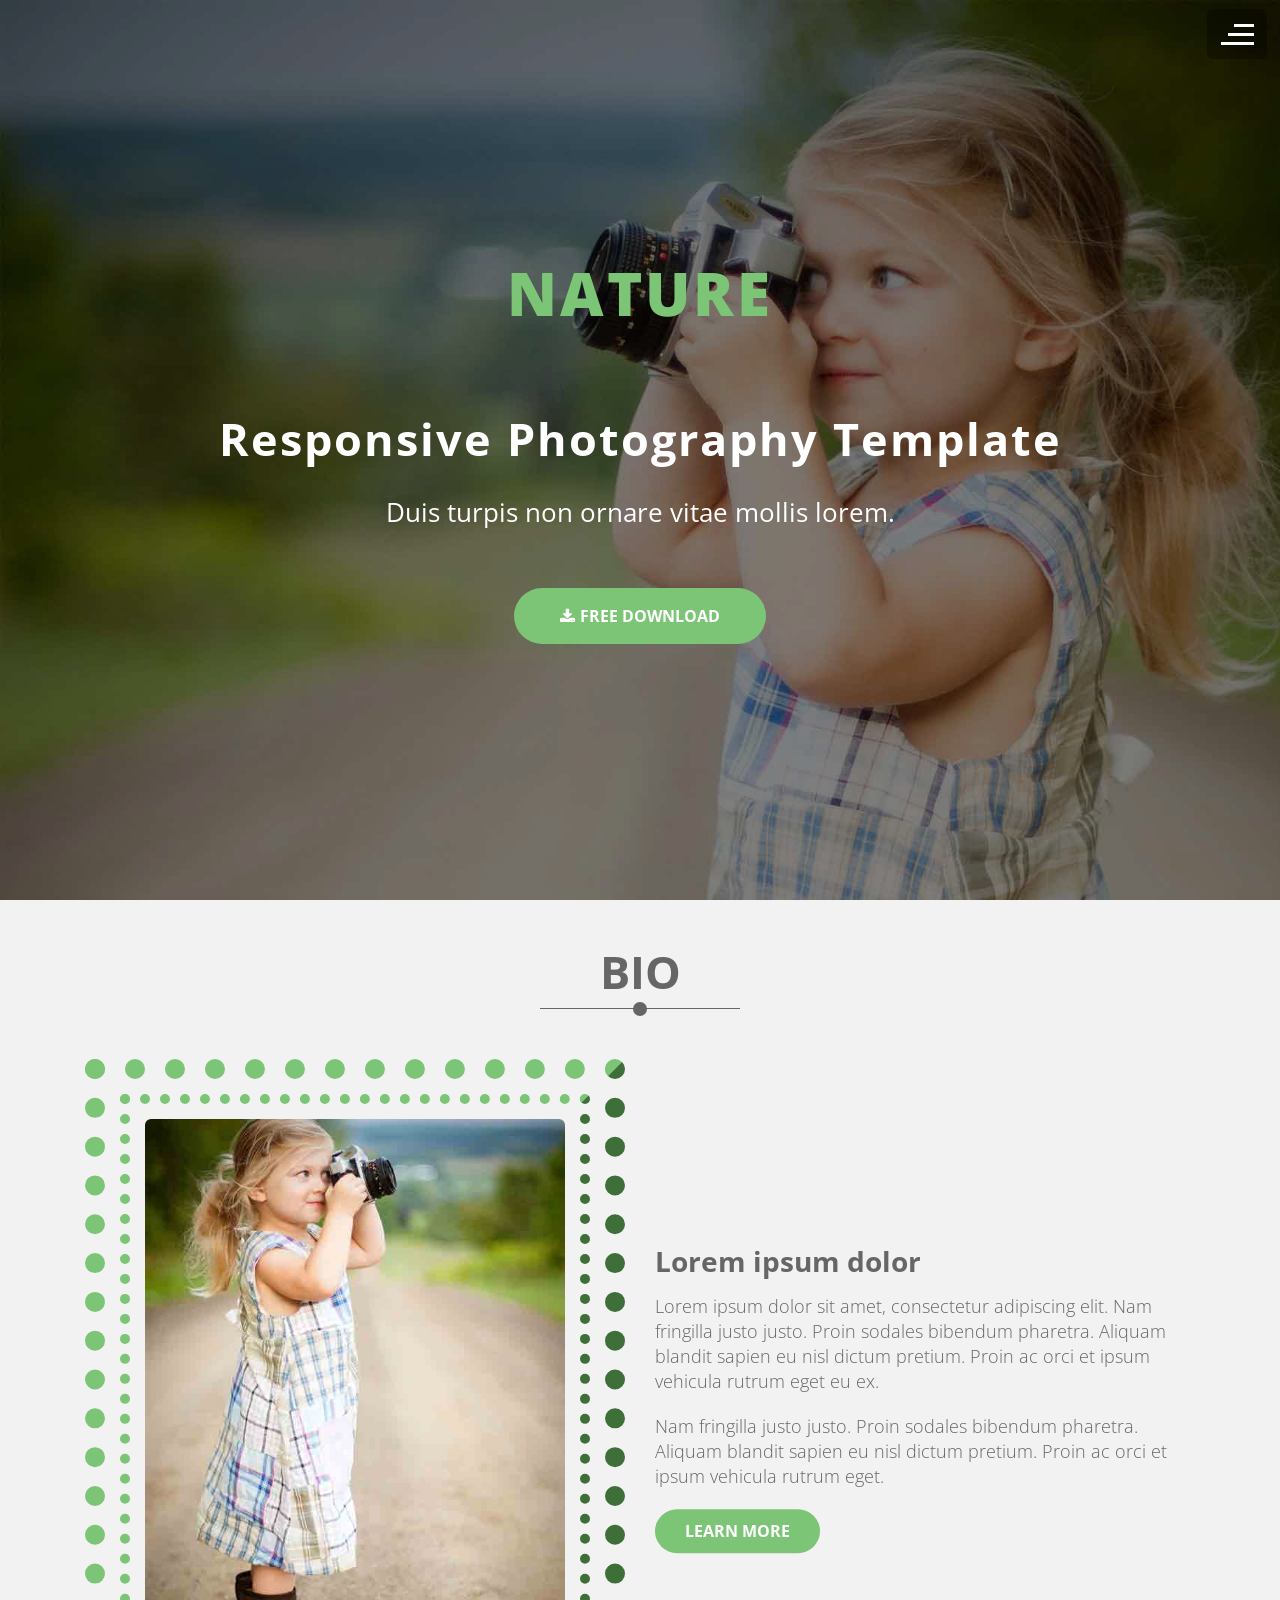
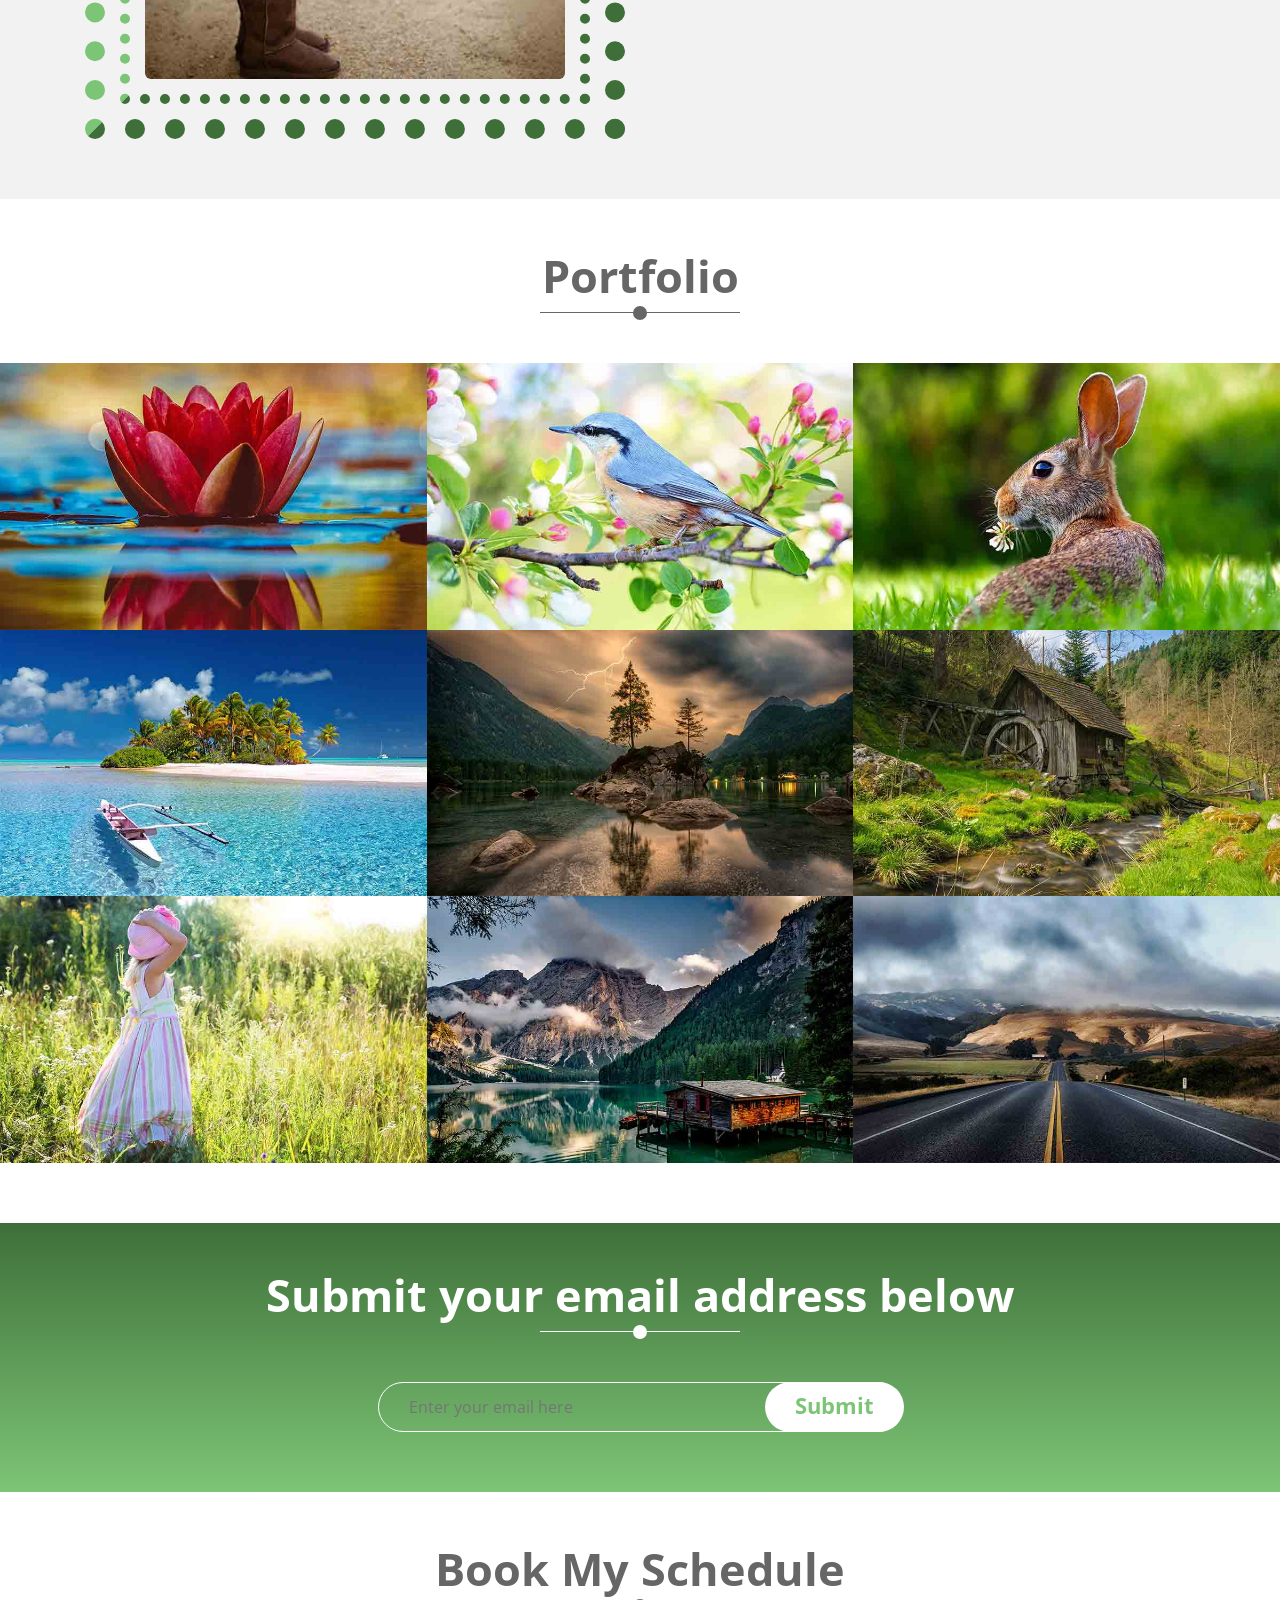
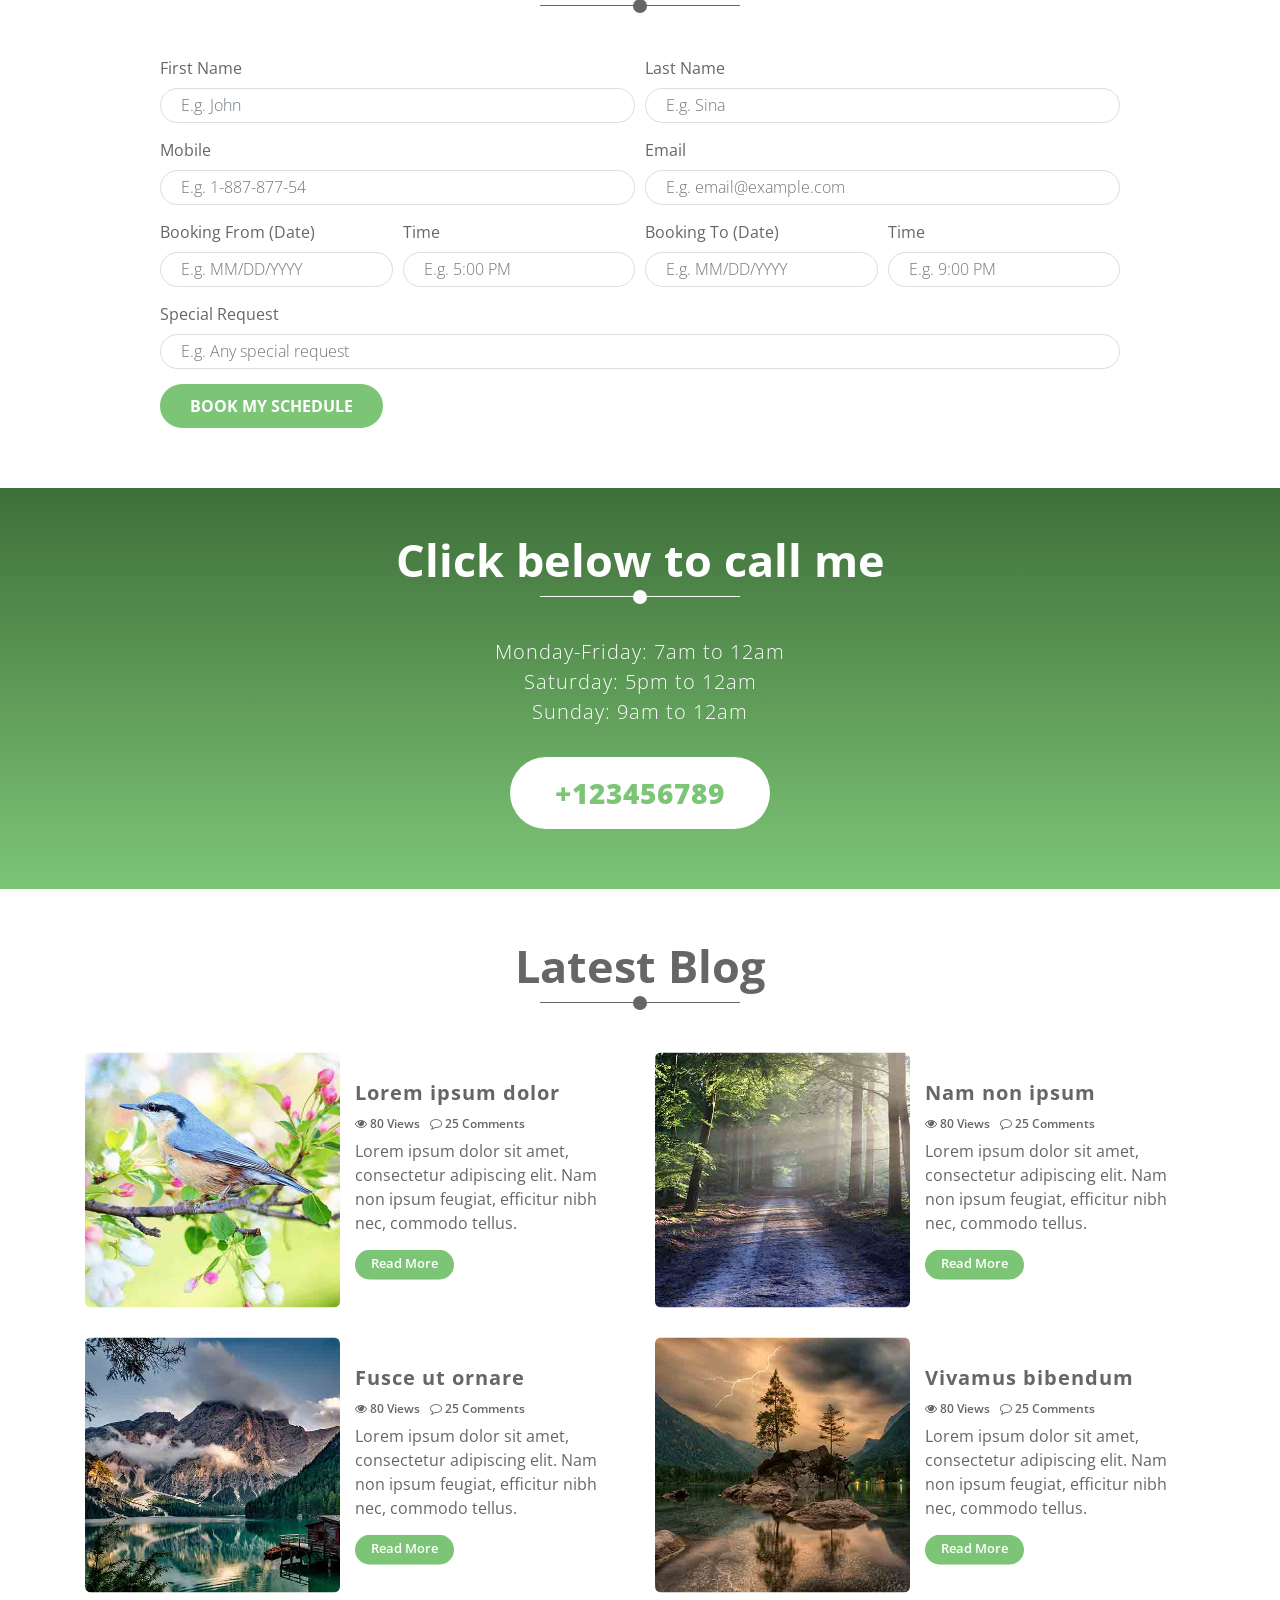
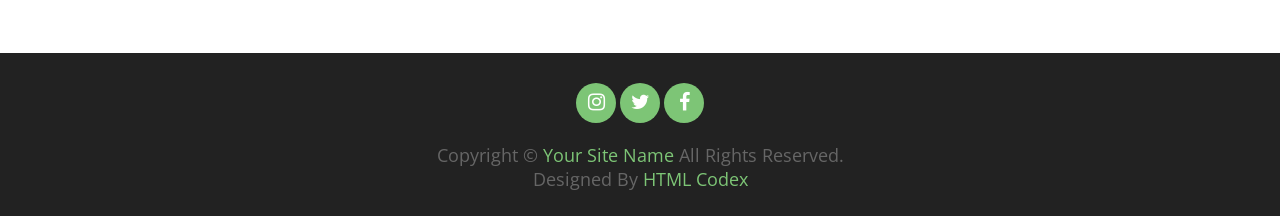
==== index.html @ bb821f49 "commit1" ====
<!DOCTYPE html>
<html lang="en">
    <head>
        <meta charset="utf-8">
        <title>NATURE | Responsive Photography Template</title>
        <meta content="width=device-width, initial-scale=1.0" name="viewport">
        <meta content="" name="keywords">
        <meta content="" name="description">

        <!-- Favicons -->
        <link href="img/favicon.png" rel="icon">
        <link href="img/favicon.png" rel="apple-touch-icon">

        <!-- Google Fonts -->
        <link href="https://fonts.googleapis.com/css?family=Open+Sans:300,400,600,700,800" rel="stylesheet">

        <!-- Vendor CSS File -->
        <link href="vendor/bootstrap/css/bootstrap.min.css" rel="stylesheet">
        <link href="vendor/font-awesome/css/font-awesome.min.css" rel="stylesheet">
        <link href="vendor/slick/slick.css" rel="stylesheet">
        <link href="vendor/slick/slick-theme.css" rel="stylesheet">
		<link href="vendor/tempusdominus/css/tempusdominus-bootstrap-4.min.css" rel="stylesheet" />

        <!-- Main Stylesheet File -->
        <link href="css/hover-style.css" rel="stylesheet">
        <link href="css/style.css" rel="stylesheet">
    </head>

    <body>
        <!-- Header Section Start -->
        <div class="menu"> <span></span> </div>
        <nav id="nav">
            <ul class="main">
                <li><a href="index.html">Home</a></li>
                <li><a href="about.html">About</a></li>
                <li><a href="portfolio.html">Portfolio</a></li>
                <li><a href="booking.html">Booking</a></li>
                <li><a href="blog.html">Blog</a></li>
                <li><a href="login.html">Login</a></li>
                <li><a href="contact.html">Contact</a></li>
            </ul>
        </nav>
        <div class="overlay"></div>
        
        <div class="header">
            <div class="container text-center">
                <div class="row">
                    <div class="col-md-12">
                        <h1><a class="brand" href="index.html">Nature</a></h1>
                        <!-- <a class="brand" href="index.html"><img alt="Logo" src="img/logo.jpg"></a> -->
                    </div>
                </div>

                <div class="col-md-12">
                    <h1>Responsive Photography Template</h1>

                    <p class="tagline">
                        Duis turpis non ornare vitae mollis lorem.
                    </p>
                    <a class="btn" data-toggle="popover" data-container="body" data-placement="top" data-html="true" id="download"><i class="fa fa-download"></i>Free Download</a>
                    <div id="popover-content-download">
                        <form>
                            <ul class="list-group">
                                <li class="list-group-item">
                                    <div class="radio">
                                        <label><input type="radio" name="reg"> 640×426 | JPG | 40KB</label>
                                    </div>
                                </li>
                                <li class="list-group-item">
                                    <div class="radio">
                                        <label><input type="radio" name="reg"> 1280×853 | JPG | 132KB</label>
                                    </div>
                                </li>
                                <li class="list-group-item">
                                    <div class="radio">
                                        <label><input type="radio" name="reg"> 1920×1280 | JPG | 279KB</label>
                                    </div>
                                </li>
                                <li class="list-group-item">
                                    <div class="radio">
                                        <label><input type="radio" name="reg"> 5184×3456 | JPG | 1.4MB</label>
                                    </div>
                                </li>
                                <li class="list-group-item">
                                    <button type="submit"><i class="fa fa-download"></i>Download</button>
                                    <button type="submit"><i class="fa fa-eye"></i>Preview</button>
                                </li>
                            </ul>
                        </form>
                    </div>
                </div>
            </div>
        </div>
        <!-- Header Section End -->
        
        <!-- About Section Start -->
        <div id="about">
            <div class="container">
                <div class="section-header">
                    <h2>BIO</h2>
                </div>
                <div class="row">
                    <div class="col-md-6 img-cols">
                        <div class="img-col">
                            <div class="img">
                                <div class="box7">
                                    <img src="img/about.jpg">
                                </div>
                            </div>
                        </div>
                    </div>
                    <div class="col-md-6 content-cols">
                        <div class="content-col content-col-1">
                            <h3>Lorem ipsum dolor</h3>
                            <p>
                                Lorem ipsum dolor sit amet, consectetur adipiscing elit. Nam fringilla justo justo. Proin sodales bibendum pharetra. Aliquam blandit sapien eu nisl dictum pretium. Proin ac orci et ipsum vehicula rutrum eget eu ex.
                            </p>
                            <p>
                                Nam fringilla justo justo. Proin sodales bibendum pharetra. Aliquam blandit sapien eu nisl dictum pretium. Proin ac orci et ipsum vehicula rutrum eget.
                            </p>
                            <a href="">Learn More</a>
                        </div>
                    </div>
                </div>
            </div>
        </div>
        <!-- About Section End -->
        
        <!-- Portfolio Section Start -->
        <div id="portfolio">
            <div class="container-fluid gal-container">
                <div class="section-header">
                    <h2>Portfolio</h2>
                </div>
                <div class="row">
                    <div class="col-md-4 col-sm-6 co-xs-12 port-item">
                        <div class="box7">
                            <img src="img/portfolio/portfolio-1.jpg">
                            <div class="box-content">
                                <h3 class="title">Lorem ipsum</h3>
                                <span class="post">Lorem ipsum dolor sit amet consectetur adipiscing elit.</span>
                                <ul class="icon">
                                    <li><a href="#" class="fa fa-search" data-toggle="modal" data-target="#modal-id"></a></li>
                                    <li><a href="#" class="fa fa-link" data-toggle="modal" data-target="#modal-id"></a></li>
                                </ul>
                            </div>
                        </div>
                    </div>
                    <div class="col-md-4 col-sm-6 co-xs-12 port-item">
                        <div class="box7">
                            <img src="img/portfolio/portfolio-2.jpg">
                            <div class="box-content">
                                <h3 class="title">Phasellus luctus</h3>
                                <span class="post">Phasellus luctus ultrices pellentesque massa eu turpis.</span>
                                <ul class="icon">
                                    <li><a href="#" class="fa fa-search" data-toggle="modal" data-target="#modal-id"></a></li>
                                    <li><a href="#" class="fa fa-link" data-toggle="modal" data-target="#modal-id"></a></li>
                                </ul>
                            </div>
                        </div>
                    </div>
                    <div class="col-md-4 col-sm-6 co-xs-12 port-item">
                        <div class="box7">
                            <img src="img/portfolio/portfolio-3.jpg">
                            <div class="box-content">
                                <h3 class="title">Fusce felis varius</h3>
                                <span class="post">Fusce varius libero fermentum facilisi. Morbi ut tincidunt metus.</span>
                                <ul class="icon">
                                    <li><a href="#" class="fa fa-search" data-toggle="modal" data-target="#modal-id"></a></li>
                                    <li><a href="#" class="fa fa-link" data-toggle="modal" data-target="#modal-id"></a></li>
                                </ul>
                            </div>
                        </div>
                    </div>
                    <div class="col-md-4 col-sm-6 co-xs-12 port-item">
                        <div class="box7">
                            <img src="img/portfolio/portfolio-4.jpg">
                            <div class="box-content">
                                <h3 class="title">Praesent ultricies</h3>
                                <span class="post">Etiam purus magna efficitur non mattis molestie nisi.</span>
                                <ul class="icon">
                                    <li><a href="#" class="fa fa-search" data-toggle="modal" data-target="#modal-id"></a></li>
                                    <li><a href="#" class="fa fa-link" data-toggle="modal" data-target="#modal-id"></a></li>
                                </ul>
                            </div>
                        </div>
                    </div>
                    <div class="col-md-4 col-sm-6 co-xs-12 port-item">
                        <div class="box7">
                            <img src="img/portfolio/portfolio-5.jpg">
                            <div class="box-content">
                                <h3 class="title">Cras vestibulum dui</h3>
                                <span class="post"> Cras vestibulum consequat  molestie vitae non dignissim eros.</span>
                                <ul class="icon">
                                    <li><a href="#" class="fa fa-search" data-toggle="modal" data-target="#modal-id"></a></li>
                                    <li><a href="#" class="fa fa-link" data-toggle="modal" data-target="#modal-id"></a></li>
                                </ul>
                            </div>
                        </div>
                    </div>
                    <div class="col-md-4 col-sm-6 co-xs-12 port-item">
                        <div class="box7">
                            <img src="img/portfolio/portfolio-6.jpg">
                            <div class="box-content">
                                <h3 class="title">Molestie vitae</h3>
                                <span class="post">Etiam purus magna efficitur non mattis molestie nisi.</span>
                                <ul class="icon">
                                    <li><a href="#" class="fa fa-search" data-toggle="modal" data-target="#modal-id"></a></li>
                                    <li><a href="#" class="fa fa-link" data-toggle="modal" data-target="#modal-id"></a></li>
                                </ul>
                            </div>
                        </div>
                    </div>
                    <div class="col-md-4 col-sm-6 co-xs-12 port-item">
                        <div class="box7">
                            <img src="img/portfolio/portfolio-7.jpg">
                            <div class="box-content">
                                <h3 class="title">Nunc in pellentesque</h3>
                                <span class="post">Nunc in pellentesque tortor, vulputate vestibulum pretium. </span>
                                <ul class="icon">
                                    <li><a href="#" class="fa fa-search" data-toggle="modal" data-target="#modal-id"></a></li>
                                    <li><a href="#" class="fa fa-link" data-toggle="modal" data-target="#modal-id"></a></li>
                                </ul>
                            </div>
                        </div>
                    </div>
                    <div class="col-md-4 col-sm-6 co-xs-12 port-item">
                        <div class="box7">
                            <img src="img/portfolio/portfolio-8.jpg">
                            <div class="box-content">
                                <h3 class="title">Cras vitae placerat</h3>
                                <span class="post">Cras vitae placerat nisi. Suspendisse quis velit nibh.</span>
                                <ul class="icon">
                                    <li><a href="#" class="fa fa-search" data-toggle="modal" data-target="#modal-id"></a></li>
                                    <li><a href="#" class="fa fa-link" data-toggle="modal" data-target="#modal-id"></a></li>
                                </ul>
                            </div>
                        </div>
                    </div>
                    <div class="col-md-4 col-sm-6 co-xs-12 port-item">
                        <div class="box7">
                            <img src="img/portfolio/portfolio-9.jpg">
                            <div class="box-content">
                                <h3 class="title">Maecenas suscipit vestibulum</h3>
                                <span class="post">Maecenas suscipit vestibulum varius dolor finibus.</span>
                                <ul class="icon">
                                    <li><a href="#" class="fa fa-search" data-toggle="modal" data-target="#modal-id"></a></li>
                                    <li><a href="#" class="fa fa-link" data-toggle="modal" data-target="#modal-id"></a></li>
                                </ul>
                            </div>
                        </div>
                    </div>
                </div>
            </div>
        </div>
        
        <div id="modal-id" class="modal fade" tabindex="-1" role="dialog">
            <div class="modal-dialog modal-lg">
                <div class="modal-content">
                    <div class="modal-header">
                        <button type="button" class="close" data-dismiss="modal">&times;</button>
                    </div>
                    <div class="modal-body">
                        <div class="row">
                            <div class="col-12">
                                <div class="port-slider">
                                    <div><img src="img/portfolio/portfolio-2.jpg"></div>
                                    <div><img src="img/portfolio/portfolio-4.jpg"></div>
                                    <div><img src="img/portfolio/portfolio-6.jpg"></div>
                                    <div><img src="img/portfolio/portfolio-8.jpg"></div>
                                </div>
                                <div class="port-slider-nav">
                                    <div><img src="img/portfolio/portfolio-2.jpg"></div>
                                    <div><img src="img/portfolio/portfolio-4.jpg"></div>
                                    <div><img src="img/portfolio/portfolio-6.jpg"></div>
                                    <div><img src="img/portfolio/portfolio-8.jpg"></div>
                                </div>
                            </div>
                            <div class="col-12">
                                <h2>Lorem ipsum dolor</h2>
                                <p>
                                    Lorem ipsum dolor viverra purus imperdiet rhoncus imperdiet. Suspendisse vulputate condimentum ligula sollicitudin hendrerit. Phasellus luctus, elit et ultrices interdum, neque mi pellentesque massorci. Nam in cursus ex, nec mattis lectus. Curabitur quis elementum nunc. Mauris iaculis, justo eu aliquam sagittis, arcu eros cursus libero, sit amet eleifend dolor odio at lacus. 
                                </p>
                                <h2>Free Download</h2>
                                <div class="download-content">
                                    <form>
                                        <ul class="list-group">
                                            <li class="list-group-item">
                                                <div class="custom-control custom-radio">
                                                    <input type="radio" name="reg" class="custom-control-input" id="low-reg">
                                                    <label class="custom-control-label" for="low-reg">640×426 | JPG | 40KB</label>
                                                </div>
                                            </li>
                                            <li class="list-group-item">
                                                <div class="custom-control custom-radio">
                                                    <input type="radio" name="reg" class="custom-control-input" id="medium-reg">
                                                    <label class="custom-control-label" for="medium-reg">1280×853 | JPG | 132KB</label>
                                                </div>
                                            </li>
                                            <li class="list-group-item">
                                                <div class="custom-control custom-radio">
                                                    <input type="radio" name="reg" class="custom-control-input" id="high-reg">
                                                    <label class="custom-control-label" for="high-reg">1920×1280 | JPG | 279KB</label>
                                                </div>
                                            </li>
                                            <li class="list-group-item">
                                                <div class="custom-control custom-radio">
                                                    <input type="radio" name="reg" class="custom-control-input" id="very-high-reg">
                                                    <label class="custom-control-label" for="very-high-reg">5184×3456 | JPG | 1.4MB</label>
                                                </div>
                                            </li>
                                            <li class="list-group-item">
                                                <button type="submit"><i class="fa fa-download"></i>Download</button>
                                                <button type="submit"><i class="fa fa-eye"></i>Preview</button>
                                            </li>
                                        </ul>
                                    </form>
                                </div>
                            </div>
                        </div>
                    </div>
                </div>
            </div>
        </div>
        <!-- Portfolio Section End -->

        <!-- Subscribe Section Start -->
        <div id="subscribe">
            <div class="container">
                <div class="section-header">
                    <h2>Submit your email address below</h2>
                </div>
                <div class="row">
                    <div class="col-12">
                        <div class="subscribe-form">
                            <form>
                                <input type="email" required="required" placeholder="Enter your email here" />
                                <button>submit</button>
                            </form>
                        </div>
                    </div>
                </div>
            </div>
        </div>
        <!-- Subscribe Section End -->
        
        <!-- Booking Section Start -->
        <div id="booking">
            <div class="container">
                <div class="section-header">
                    <h2>Book My Schedule</h2>
                </div>
                <div class="row">
                    <div class="col-12">
                        <div class="booking-form">
                            <div id="success"></div>
                            <form name="sentMessage" id="bookingForm" novalidate="novalidate">
                                <div class="form-row">
                                    <div class="control-group col-md-6">
                                        <label>First Name</label>
                                        <input type="text" class="form-control" id="fname" placeholder="E.g. John" required="required" data-validation-required-message="Please enter first name" />
                                        <p class="help-block text-danger"></p>
                                    </div>
                                    <div class="control-group col-md-6">
                                        <label>Last Name</label>
                                        <input type="text" class="form-control" id="lname" placeholder="E.g. Sina" required="required" data-validation-required-message="Please enter last name" />
                                        <p class="help-block text-danger"></p>
                                    </div>
                                </div>
                                <div class="form-row">
                                    <div class="control-group col-md-6">
                                        <label>Mobile</label>
                                        <input type="text" class="form-control" id="mobile" placeholder="E.g. 1-887-877-54" required="required" data-validation-required-message="Please enter your mobile number" />
                                        <p class="help-block text-danger"></p>
                                    </div>
                                    <div class="control-group col-md-6">
                                        <label>Email</label>
                                        <input type="email" class="form-control" id="email" placeholder="E.g. email@example.com" required="required" data-validation-required-message="Please enter your email" />
                                        <p class="help-block text-danger"></p>
                                    </div>
                                </div>
                                <div class="form-row">
                                    <div class="control-group col-md-6">
                                        <div class="form-row">
                                            <div class="control-group col-6">
                                                <label>Booking From (Date)</label>
                                                <input type="text" class="form-control datetimepicker-input" id="date-1" data-toggle="datetimepicker" data-target="#date-1" placeholder="E.g. MM/DD/YYYY" required="required" data-validation-required-message="Please enter date"/>
                                                <p class="help-block text-danger"></p>
                                            </div>
                                            <div class="control-group col-6">
                                                <label>Time</label>
                                                <input type="text" class="form-control datetimepicker-input" id="time-1" data-toggle="datetimepicker" data-target="#time-1" placeholder="E.g. 5:00 PM" required="required" data-validation-required-message="Please enter time"/>
                                                <p class="help-block text-danger"></p>
                                            </div>
                                        </div>
                                    </div>
                                    <div class="control-group col-md-6">
                                        <div class="form-row">
                                            <div class="control-group col-6">
                                                <label>Booking To (Date)</label>
                                                <input type="text" class="form-control datetimepicker-input" id="date-2" data-toggle="datetimepicker" data-target="#date-2" placeholder="E.g. MM/DD/YYYY" required="required" data-validation-required-message="Please enter date"/>
                                                <p class="help-block text-danger"></p>
                                            </div>
                                            <div class="control-group col-6">
                                                <label>Time</label>
                                                <input type="text" class="form-control datetimepicker-input" id="time-2" data-toggle="datetimepicker" data-target="#time-2" placeholder="E.g. 9:00 PM" required="required" data-validation-required-message="Please enter time"/>
                                                <p class="help-block text-danger"></p>
                                            </div>
                                        </div>
                                    </div>
                                </div>
                                <div class="control-group">
                                    <label>Special Request</label>
                                    <input type="text" class="form-control" id="comment" placeholder="E.g. Any special request" required="required" data-validation-required-message="Please enter your any special request" />
                                    <p class="help-block text-danger"></p>
                                </div>
                                <div class="button"><button type="submit" id="bookingButton">Book My Schedule</button></div>
                            </form>
                        </div>
                    </div>
                </div>
            </div>
        </div>
        <!-- Booking Section End -->

        <!-- Call Section Start -->
        <div id="call-us">
            <div class="container">
                <div class="section-header">
                    <h2>Click below to call me</h2>
                </div>
                <div class="row">
                    <div class="col-12">
                        <p>
                            Monday-Friday: 7am to 12am<br>
                            Saturday: 5pm to 12am<br>
                            Sunday: 9am to 12am
                        </p>
                        <a href="tel:+123456789">+123456789</a>
                    </div>
                </div>
            </div>
        </div>
        <!-- Call Section End -->
        
        <!-- Blog Section Start -->
        <div id="blog">
            <div class="container">
                <div class="section-header">
                    <h2>Latest Blog</h2>
                </div>
                <div class="row">
                    <div class="col-lg-6 single-blog">
                        <div class="row">
                            <div class="col-sm-6">
                                <div class="blog-img">
                                    <div class="box7">
                                        <img src="img/blog-1.jpg">
                                    </div>
                                </div>
                            </div>
                            <div class="col-sm-6">
                                <div class="blog-des">
                                    <h4>Lorem ipsum dolor</h4>
                                    <span><i class="fa fa-eye"></i>80 Views<i class="fa fa-comment-o"></i>25 Comments</span>
                                    <p>
                                        Lorem ipsum dolor sit amet, consectetur adipiscing elit. Nam non ipsum feugiat, efficitur nibh nec, commodo tellus.
                                    </p>
                                    <a class="btn" href="#">Read More</a>
                                </div>
                            </div>
                        </div>
                    </div>
                    
                    <div class="col-lg-6 single-blog">
                        <div class="row">
                            <div class="col-sm-6">
                                <div class="blog-img">
                                    <div class="box7">
                                        <img src="img/blog-2.jpg">
                                    </div>
                                </div>
                            </div>
                            <div class="col-sm-6">
                                <div class="blog-des">
                                    <h4>Nam non ipsum</h4>
                                    <span><i class="fa fa-eye"></i>80 Views<i class="fa fa-comment-o"></i>25 Comments</span>
                                    <p>
                                        Lorem ipsum dolor sit amet, consectetur adipiscing elit. Nam non ipsum feugiat, efficitur nibh nec, commodo tellus.
                                    </p>
                                    <a class="btn" href="#">Read More</a>
                                </div>
                            </div>
                        </div>
                    </div>
                    
                    <div class="col-lg-6 single-blog">
                        <div class="row">
                            <div class="col-sm-6">
                                <div class="blog-img">
                                    <div class="box7">
                                        <img src="img/blog-3.jpg">
                                    </div>
                                </div>
                            </div>
                            <div class="col-sm-6">
                                <div class="blog-des">
                                    <h4>Fusce ut ornare</h4>
                                    <span><i class="fa fa-eye"></i>80 Views<i class="fa fa-comment-o"></i>25 Comments</span>
                                    <p>
                                        Lorem ipsum dolor sit amet, consectetur adipiscing elit. Nam non ipsum feugiat, efficitur nibh nec, commodo tellus.
                                    </p>
                                    <a class="btn" href="#">Read More</a>
                                </div>
                            </div>
                        </div>
                    </div>
                    
                    <div class="col-lg-6 single-blog">
                        <div class="row">
                            <div class="col-sm-6">
                                <div class="blog-img">
                                    <div class="box7">
                                        <img src="img/blog-4.jpg">
                                    </div>
                                </div>
                            </div>
                            <div class="col-sm-6">
                                <div class="blog-des">
                                    <h4>Vivamus bibendum</h4>
                                    <span><i class="fa fa-eye"></i>80 Views<i class="fa fa-comment-o"></i>25 Comments</span>
                                    <p>
                                        Lorem ipsum dolor sit amet, consectetur adipiscing elit. Nam non ipsum feugiat, efficitur nibh nec, commodo tellus.
                                    </p>
                                    <a class="btn" href="#">Read More</a>
                                </div>
                            </div>
                        </div>
                    </div>
                </div>
            </div>
        </div>
        <!-- Blog Section End -->
        
        <!-- Footer Section Start -->
        <div id="footer">
            <div class="container">
                <div class="row">
                    <div class="col-12">
                        <div class="social">
                            <a href=""><li class="fa fa-instagram"></li></a>
                            <a href=""><li class="fa fa-twitter"></li></a>
                            <a href=""><li class="fa fa-facebook-f"></li></a>
                        </div>
                    </div>
                    <div class="col-12">
                        <p>Copyright &#169; <a href="#">Your Site Name</a> All Rights Reserved.</p>
						
						<!--/*** This template is free as long as you keep the footer author’s credit link/attribution link/backlink. If you'd like to use the template without the footer author’s credit link/attribution link/backlink, you can purchase the Credit Removal License from "https://htmlcodex.com/credit-removal". Thank you for your support. ***/-->
						<p>Designed By <a href="https://htmlcodex.com">HTML Codex</a></p>
                    </div>
                </div>
            </div>
        </div>
        <!-- Footer Section End -->

        <!-- Vendor JavaScript File -->
        <script src="vendor/jquery/jquery.min.js"></script>
        <script src="vendor/jquery/jquery-migrate.min.js"></script>
        <script src="vendor/bootstrap/js/bootstrap.bundle.min.js"></script>
        <script src="vendor/wow/wow.min.js"></script>
        <script src="vendor/slick/slick.min.js"></script>
		<script src="vendor/tempusdominus/js/moment.min.js"></script>
        <script src="vendor/tempusdominus/js/moment-timezone.min.js"></script>
        <script src="vendor/tempusdominus/js/tempusdominus-bootstrap-4.min.js"></script>
        
        <!-- Main Javascript File -->
        <script src="js/main.js"></script>
    </body>
</html>
---- css/hover-style.css ----
/*********************** Style - 1 *******************/
.box1 img,.box1:after,.box1:before{width:100%;transition:all .3s ease 0s}
.box1 .icon,.box2,.box3,.box4,.box5 .icon li a{text-align:center}
.box10:after,.box10:before,.box1:after,.box1:before,.box2 .inner-content:after,.box3:after,.box3:before,.box4:before,.box5:after,.box5:before,.box6:after,.box7:after,.box7:before{content:""}
.box1,.box11,.box12,.box13,.box14,.box16,.box17,.box18,.box2,.box20,.box21,.box3,.box4,.box5,.box5 .icon li a,.box6,.box7,.box8{overflow:hidden}
.box1 .title,.box10 .title,.box4 .title,.box7 .title{letter-spacing:1px}
.box3 .post,.box4 .post,.box5 .post,.box7 .post{font-style:italic}
body{background-color:#f1f1f2}
.mt-30{margin-top:30px}
.mt-40{margin-top:40px}
.mb-30{margin-bottom:30px}
.box1 .icon,.box1 .title{margin:0;position:absolute}
.box1{box-shadow:0 0 3px rgba(0,0,0,.3);position:relative}
.box1:after,.box1:before{height:50%;background:rgba(0,0,0,.5);position:absolute;top:0;left:0;z-index:1;transform-origin:100% 0;transform:rotateZ(90deg)}
.box1:after{top:auto;bottom:0;transform-origin:0 100%}
.box1:hover:after,.box1:hover:before{transform:rotateZ(0)}
.box1 img{height:auto;transform:scale(1) rotate(0)}
.box1:hover img{filter:sepia(80%);transform:scale(1.3) rotate(10deg)}
.box1 .title{font-size:19px;font-weight:600;color:#fff;text-transform:uppercase;text-shadow:0 0 1px #004cbf;bottom:10px;left:10px;opacity:0;z-index:2;transform:scale(0);transition:all .5s ease .2s}
.box1:hover .title{opacity:1;transform:scale(1)}
.box1 .icon{padding:7px 5px;list-style:none;background:#004cbf;border-radius:0 0 0 10px;top:-100%;right:0;z-index:2;transition:all .3s ease .2s}
.box1:hover .icon{top:0}
.box1 .icon li{display:block;margin:10px 0}
.box1 .icon li a{display:block;width:35px;height:35px;line-height:35px;border-radius:10px;font-size:18px;color:#fff;transition:all .3s ease 0s}
.box2 .icon li a,.box3 .icon a:hover,.box4 .icon li a:hover,.box5 .icon li a,.box6 .icon li a{border-radius:50%}
.box1 .icon li a:hover{color:#fff;box-shadow:0 0 10px #000 inset,0 0 0 3px #fff}
@media only screen and (max-width:990px){.box1{margin-bottom:30px}
}

/*********************** Style - 2 *******************/
.box2{position:relative}
.box2 img{width:100%;height:auto}
.box2 .box-content{width:100%;height:100%;position:absolute;top:50%;left:50%;z-index:2;transform:translate(-50%,-50%)}
.box2 .box-content:after,.box2 .box-content:before,.box2:after,.box2:before{content:"";width:80%;height:80%;position:absolute;top:50%;left:50%;transform:translate(-50%,-50%) rotate(45deg);transition:all .5s ease 0s}
.box2:before{background:linear-gradient(45deg,rgba(0,0,0,.2) 49%,transparent 50%);left:-100%}
.box2:after{background:linear-gradient(45deg,transparent 49%,rgba(0,0,0,.2) 50%);left:160%}
.box2 .box-content:after,.box2 .box-content:before{width:65%;height:65%;background:linear-gradient(45deg,rgba(0,0,0,.3) 49%,transparent 50%);left:-100%;transition-delay:.1s}
.box1 .box-content:after{background:linear-gradient(45deg,transparent 49%,rgba(0,0,0,.3) 50%);left:160%}
.box2:hover .box-content:after,.box2:hover .box-content:before,.box2:hover:after,.box2:hover:before{left:50%}
.box2 .inner-content{width:50%;height:50%;color:#fff;padding:40px 0;position:absolute;top:50%;left:50%;z-index:2;transform:translate(-50%,-50%) scale(0);transition:all .3s ease .2s}
.box2 .inner-content:after{width:100%;height:100%;background:rgba(255,79,79,.8);position:absolute;top:50%;left:50%;z-index:-1;transform:translate(-50%,-50%) rotate(45deg)}
.box2:hover .inner-content{transform:translate(-50%,-50%) scale(1);transition:all .3s ease 0s}
.box2 .title{font-size:18px;font-weight:700;text-transform:uppercase;margin-bottom:5px}
.box2 .post{display:block;font-size:14px;text-transform:capitalize;margin-bottom:7px}
.box10 .title,.box11 .title,.box4 .title,.box5 .title,.box6 .box-content,.box7 .title{text-transform:uppercase}
.box2 .icon{padding:0;margin:0;list-style:none;transform:rotateY(360deg) scale(0);transition:all .3s ease 0s}
.box2:hover .icon{transform:rotateY(0) scale(1)}
.box2 .icon li{display:inline-block;margin:0 3px}
.box2 .icon li a{display:block;width:35px;height:35px;line-height:35px;background:#fff;font-size:16px;color:#505050;transition:all .3s ease 0s}
.box2 .icon li a:hover{box-shadow:0 0 0 5px rgba(0,0,0,.5);background:#fff;color:#ff4f4f}
@media only screen and (max-width:990px){.box2{margin-bottom:30px}
}
@media only screen and (max-width:320px){.box2 .inner-content{padding:25px 0}
.box2 .title{font-size:16px}
}

/*********************** Style - 3 *******************/
.box3{box-shadow:0 0 3px rgba(0,0,0,.3);position:relative}
.box3 .box-content,.box3:after,.box3:before{position:absolute;left:7%;right:7%;transition:all .3s}
.box3:after,.box3:before{display:block;background:rgba(0,0,0,.3);top:10%;bottom:10%;z-index:1;transform:scale(0,1)}
.box3:after{top:10.8%;bottom:10.8%;transform:scale(1,0)}
.box3:hover:after,.box3:hover:before{transform:scale(1);animation:animate 1.5s}
.box3:hover:before{border-top:3px solid #fff;border-bottom:3px solid #fff}
.box:hover:after{border-left:3px solid #fff;border-right:3px solid #fff}
.box img{width:100%;height:auto;transition:all .3s}
.box3:hover img{transform:scale(1.2);filter:blur(5px);-moz-filter:blur(5px);-webkit-filter:blur(5px)}
.box3 .box-content{padding:30px 10px;top:10%;bottom:10%;opacity:0;z-index:2}
.box3:hover .box-content{box-shadow:0 0 0 35px rgba(255,255,255,.3);opacity:1;transition:all .3s}
.box3 .title{font-size:24px;font-weight:600;color:#88c425;margin:0 0 5px}
.box3 .post{display:block;margin:0 0 5px;font-size:14px;color:rgba(255,255,255,.8)}
.box3 .description{font-size:14px;color:#fff;margin:0 0 20px}
.box3 .icon{padding:0;margin:0;list-style:none}
.box3 .icon li{display:inline-block;margin:0 10px 0 0}
.box3 .icon li a{display:block;width:30px;height:30px;line-height:30px;color:#fff;background:#88c425;transition:all .5s}
.box3 .icon a:hover{text-decoration:none;animation:animate-hover .5s;transition:all .3s}
@keyframes animate{0%,100%{opacity:1}
}
@keyframes animate-hover{0%{box-shadow:0 0 0 10px rgba(255,255,255,.3)}
50%{box-shadow:0 0 0 5px rgba(255,255,255,.3)}
100%{box-shadow:0 0 0 0 rgba(255,255,255,.3)}
}
.box10,.box11,.box12,.box14,.box4,.box5,.box6,.box7,.box9{box-shadow:0 0 3px rgba(0,0,0,.3)}
@media only screen and (max-width:990px){.box3{margin-bottom:30px}
.box3 .box-content{padding:10px}
.box3 .description{margin-bottom:10px}
}
@media only screen and (max-width:479px){.box3 .title{margin:0}
}

/*********************** Style - 4 *******************/
.box4{position:relative}
.box4:before{width:0;height:200%;background:rgba(0,0,0,.5);position:absolute;top:0;left:-250px;bottom:0;transform:skewX(-36deg);transition:all .5s ease 0s}
.box4:hover:before{width:200%}
.box4 img{width:100%;height:auto}
.box4 .box-content{width:100%;height:100%;padding-top:20%;position:absolute;top:0;left:0;transform:scale(0);transition:all .3s ease 0s}
.box4 .icon,.box5 .icon{list-style:none;padding:0}
.box4:hover .box-content{transform:scale(1)}
.box4 .title{font-size:22px;font-weight:700;color:#fff;margin:0 0 10px}
.box4 .post{display:block;font-size:15px;font-weight:600;color:#fff;margin-bottom:20px}
.box4 .icon{margin:0}
.box4 .icon li{display:inline-block}
.box4 .icon li a{display:block;width:35px;height:35px;line-height:35px;font-size:20px;background:#fff;color:#ee4266;margin-right:10px;transition:all .3s ease 0s}
.box5 .icon,.box5 .icon li{display:inline-block}
@media only screen and (max-width:990px){.box4{margin-bottom:30px}
}
@media only screen and (max-width:767px){.box4:before{left:-400px}
.box4:hover:before{width:300%}
}

/*********************** Style - 5 *******************/
.box5{background:#444;position:relative}
.box5:after,.box5:before{width:50px;height:50px;border-radius:50%;background:#10a5b8;position:absolute;top:-80px;left:15px;opacity:0;z-index:1;transition:all .35s ease}
.box5:after{top:auto;left:auto;bottom:-80px;right:15px}
.box5:hover:after,.box5:hover:before{opacity:.75;transform:scale(8);transition-delay:.15s}
.box5 img{width:100%;height:auto;transition:all .35s ease-out 0s}
.box5:hover img{opacity:.4}
.box5 .icon{margin:0;position:absolute;bottom:15px;right:15px;z-index:2;transform:scale(0);transition:all .35s ease-out}
.box5:hover .icon{transform:scale(1);transition-delay:.15s}
.box5 .icon li a{display:block;width:35px;height:35px;line-height:35px;background:#fff;font-size:18px;color:#444;margin-right:10px;position:relative;transition:all .5s ease 0s}
.box5 .icon li a:hover{background:#444;color:#fff}
.box5 .box-content{padding:20px 15px;position:absolute;top:0;left:0;z-index:1}
.box5 .title{font-size:20px;font-weight:800;color:#fff;margin:0 0 5px;opacity:0;transform:translate(-20px,-20px);transition:all .35s ease-out}
.box5:hover .title{opacity:1;transform:translate(0,0);transition-delay:.15s}
.box5 .post{display:inline-block;font-size:16px;color:#fff;opacity:0;transform:translate(-20px,-20px);transition:all .35s ease-out}
.box5:hover .post{opacity:1;transform:translate(0,0);transition-delay:.15s}
.box6 .title,.box6 img,.box6:after{transition:all .35s ease 0s}
@media only screen and (max-width:990px){.box5{margin-bottom:30px}
}

/*********************** Style - 6 *******************/
.box6{background:#000;position:relative}
.box6:after{background:rgba(0,0,0,.7);position:absolute;top:0;left:-30%;bottom:0;right:70%;transform:skew(20deg) translateX(-75%)}
.box6:hover:after{transform:skew(20deg) translateX(0)}
.box6 img{width:100%;height:auto}
.box6:hover img{opacity:.5}
.box6 .box-content{padding:20px;text-align:right;position:absolute;top:0;right:0;z-index:1}
.box6 .icon,.box7 .icon{padding:0;list-style:none}
.box10 .icon li a,.box11,.box12,.box13,.box14,.box6 .icon li a,.box7,.box7 .icon li a,.box8,.box8 .icon li a{text-align:center}
.box6 .title{font-size:20px;font-weight:900;color:#fff;margin:0 0 10px;transform:scale(0)}
.box6:hover .title{transform:scale(1)}
.box6 .icon li,.box6 .post{opacity:0;transform:translateX(40px);transition:all .35s ease 0s}
.box6 .post{display:block;font-size:14px;color:#fff;margin-bottom:5px}
.box6 .icon{display:inline-block;margin:0}
.box6:hover .icon li,.box6:hover .post{opacity:1;transform:translateX(0)}
.box6:hover .icon li:first-child{transition-delay:.1s}
.box6:hover .icon li:nth-child(2){transition-delay:.2s}
.box6 .icon li a{display:block;width:35px;height:35px;line-height:35px;background:#fff;font-size:18px;color:#605f5f;margin-bottom:5px;transition:all .35s ease}
.box6 .icon li a:hover{background:#605f5f;color:#fff}
@media only screen and (max-width:990px){.box6{margin-bottom:30px}
}

/*********************** Style - 7 *******************/
.box7{position:relative}
.box7:after,.box7:before{width:100%;height:100%;background:rgba(11,33,47,.9);position:absolute;top:0;left:0;opacity:0;transition:all .5s ease 0s}
.box7:after{background:rgba(255,255,255,.3);border:2px solid #0dab76;top:0;left:170%;opacity:1;z-index:1;transform:skewX(45deg);transition:all 1s ease 0s}
.box7:hover:before{opacity:1}
.box7:hover:after{left:-170%}
.box7 img{width:100%;height:auto}
.box7 .box-content{width:100%;position:absolute;bottom:-100%;left:0;transition:all .5s ease 0s}
.box7:hover .box-content{bottom:30%}
.box7 .title{display:block;font-size:22px;font-weight:700;color:#fff;margin:0 0 10px}
.box7 .post{display:block;font-size:15px;font-weight:600;color:#fff;margin-bottom:10px}
.box7 .icon{margin:0}
.box7 .icon li{display:inline-block}
.box7 .icon li a{display:block;width:35px;height:35px;line-height:35px;border-radius:50%;background:#0dab76;font-size:18px;color:#fff;margin-right:10px;transition:all .5s ease 0s}
.box8 .icon li,.box8 .title{display:inline-block}
.box7 .icon li a:hover{transform:rotate(360deg)}
@media only screen and (max-width:990px){.box{margin-bottom:30px}
}

/*********************** Style - 8 *******************/
.box8 .icon,.box8 .title{margin:0;position:absolute}
.box8{box-shadow:0 0 3px rgba(0,0,0,.3);position:relative}
.box8 img{width:100%;height:auto}
.box8 .box-content{width:100%;height:100%;background:rgba(0,0,0,.6);opacity:0;position:absolute;top:0;left:0;transform:perspective(400px) rotateX(-90deg);transform-origin:center top 0;transition:all .5s ease 0s}
.box8 .icon li a,.box8 .title{background:#ef4050;font-size:20px;color:#fff}
.box8:hover .box-content{opacity:1;transform:perspective(400px) rotateX(0)}
.box8 .title{padding:5px 7px;border-radius:5px;font-weight:600;bottom:20px;left:20px;transition:all .9s ease 0s}
.box8 .icon li a,.box9 .box-content,.box9 .icon li,.box9 img{transition:all .35s ease 0s}
.box8:hover .title{bottom:-40px}
.box8 .icon{list-style:none;padding:0;top:42%;left:0;right:0}
.box8 .icon li a{display:block;width:40px;height:40px;line-height:40px;border-radius:50%;margin-right:7px}
.box9 .icon,.box9 .title{width:100%;font-size:22px}
.box8 .icon li a:hover{background:#fff;color:#000}
@media only screen and (max-width:990px){.box8{margin-bottom:20px}
}

/*********************** Style - 9 *******************/
.box9{background:#000;text-align:center;position:relative}
.box9 img{width:100%;height:auto}
.box9:hover img{opacity:.5}
.box9 .box-content{padding:30px 10px 30px 0;background:rgba(0,0,0,.65);position:absolute;top:0;left:0;bottom:0;right:0;opacity:0}
.box9:hover .box-content{top:10px;left:10px;bottom:10px;right:10px;opacity:1}
.box9 .title{font-weight:700;color:#fff;line-height:17px;margin:5px 0;position:absolute;bottom:55%}
.box10 .icon li a,.box9 .icon li a{line-height:35px;border-radius:50%}
.box9 .icon{list-style:none;padding:0;margin:0;position:absolute;top:50%}
.box9 .icon li{display:inline-block;opacity:0;transform:translateY(40px)}
.box9:hover .icon li{opacity:1;transform:translateY(0)}
.box9:hover .icon li:first-child{transition-delay:.1s}
.box9:hover .icon li:nth-child(2){transition-delay:.2s}
.box9 .icon li a{display:block;width:35px;height:35px;background:#f39c12;font-size:20px;color:#000;margin-right:5px;transition:all .35s ease 0s}
.box9 .icon a:hover{background:#fff}
@media only screen and (max-width:990px){.box9{margin-bottom:20px}
}

/*********************** Style - 10 *******************/
.box10{background:#000;overflow:hidden;position:relative}
.box10:after,.box10:before{border-width:0 180px 140px;border-style:solid;border-color:transparent transparent #0d5f45;position:absolute;bottom:0;left:50%;z-index:1;transform:translate(-55%,100%);transition:all .5s 0s cubic-bezier(.6,-.28,.735,.045)}
.box10:after{border-width:150px 250px;border-color:transparent #18ab69 #18ab69 #008148;top:25%;transform:translate(-60%,100%)}
.box10:hover:before{transition:all .4s 0s cubic-bezier(.175,.885,.32,1.275);transform:translate(-55%,0);transition-delay:.2s}
.box10:hover:after{transition:all .4s 0s cubic-bezier(.175,.885,.32,1.275);transform:translate(-60%,0);transition-delay:0s}
.box10 img{width:100%;height:auto;opacity:1;transform:scale(1.1) translateY(3%);transition:all .5s ease 0s}
.box10:hover img{transform:scale(1.1) translateY(-3%);opacity:.4}
.box10 .box-content{padding:20px 0 0 20px;position:absolute;top:0;left:0;opacity:0;z-index:2;transform:translateY(20%);transition:all .5s ease 0s}
.box10:hover .box-content{opacity:1;transform:translate(0);transition-delay:.1s}
.box10 .title{font-size:23px;font-weight:800;color:#fff}
.box10 .icon{padding:0;margin:0;list-style:none}
.box10 .icon li{display:inline-block}
.box10 .icon li a{display:block;width:35px;height:35px;background:#18ab69;font-size:18px;color:#fff;margin-right:10px;transition:all .3s ease 0s}
.box11 .icon li,.box11 .icon li a,.box11 .title,.box12 .icon li,.box12 .title{display:inline-block}
.box10 .icon li a:hover{transform:rotate(360deg)}
@media only screen and (max-width:990px){.box10{margin-bottom:20px}
}
@media only screen and (max-width:767px) and (min-width:600px){.box10:before{border-width:0 250px 240px}
.box10:after{border-width:260px 460px}
}
@media only screen and (max-width:599px) and (min-width:430px){.box:before{border-width:0 220px 120px}
.box10:after{border-width:260px 460px}
}

/*********************** Style - 11 *******************/
.box11{background:#000;color:#fff;position:relative}
.box11:after,.box11:before{position:absolute;content:""}
.box11:before{width:100%;height:100%;background:#83437d;opacity:.5;top:100%;left:0;z-index:1;transition:all .35s ease-in .3s}
.box11:hover:before{top:0;transition:all .35s ease-out 0s}
.box11:after{bottom:100%;left:50%;border-width:200px 200px 0;border-style:solid;border-color:#83437d transparent transparent;opacity:.9;transform:translateX(-50%);transition:all .35s ease-out 0s}
.box11:hover .post,.box11:hover .title{transform:translate(0,-50%)}
.box11:hover:after{bottom:25%;transition:all .35s ease-in .2s}
.box11 img{width:100%;height:auto}
.box11:hover img{opacity:.5}
.box11 .icon,.box11 .post,.box11 .title{width:100%;position:absolute;left:0;opacity:0;transition:all .35s ease .5s}
.box11 .box-content{width:100%;height:100%;position:absolute;top:0;left:0;z-index:1}
.box11 .title{padding:0 30px;margin:0;font-weight:300;top:45%}
.box11 .post,.box14 .post{text-transform:capitalize}
.box11 .post{font-size:15px;top:57%}
.box11 .icon{padding:0;margin:0;list-style:none;bottom:5px}
.box11 .icon li a{width:40px;height:40px;line-height:40px;padding:0 5px;font-size:20px;color:#fff;opacity:.7;transition:all .35s ease .5s}
.box11 .icon li a:hover{opacity:1;transition:all .35s ease}
.box11:hover .icon,.box11:hover .post,.box11:hover .title{opacity:1}
@media only screen and (max-width:990px){.box11{margin-bottom:20px}
}
@media only screen and (max-width:767px){.box11:after{border-width:500px 500px 0}
}

/*********************** Style - 12 *******************/
.box12{position:relative}
.box12 .box-content,.box12:after{position:absolute;transition:all .3s ease 0s}
.box12:after{content:"";width:65%;background:rgba(28,28,28,.8);padding-bottom:65%;opacity:0;top:50%;left:50%;transform:rotate(0) translate(-50%,-50%);transform-origin:0 0 0}
.box12:hover:after{transform:rotate(-45deg) translate(-50%,-50%);opacity:1}
.box12 img{width:100%;height:auto}
.box12 .box-content{width:100%;top:35%;left:0;opacity:0;z-index:1}
.box12:hover .box-content{opacity:1}
.box12 .title{padding:10px 0;color:#fff;margin:0;border-top:2px solid #fff;border-bottom:2px solid #fff}
.box12 .icon{padding:0;margin:12px 0 0;list-style:none}
.box12 .icon li a{display:block;width:35px;height:35px;line-height:35px;border-radius:50%;border:1px solid #fff;font-size:18px;color:#fff;margin-right:10px;transition:all .3s ease 0s}
.box12 .icon li a:hover{border-radius:0}
@media only screen and (max-width:990px){.box12{margin-bottom:20px}
}

/*********************** Style - 13 *******************/
.box13{position:relative;transition:all .2s ease-out 0s}
.box13 .box-content,.box13:after{position:absolute;left:20px;right:20px}
.box13:after{content:"";display:block;background:#463f9f;top:20px;bottom:20px;opacity:0;transform:rotate3d(-1,1,0,100deg);transition:all .4s ease-in-out 0s}
.box13:hover:after{opacity:.9;transform:rotate3d(0,0,0,0deg)}
.box13 img{width:100%;height:auto}
.box13 .box-content{top:45%;opacity:0;z-index:1;-webkit-transform:translate(10%,-30%);transform:translate(10%,-30%);transition:all .2s ease-out 0s}
.box13:hover .box-content{opacity:1;transform:translate(0,-50%);transition-delay:.2s}
.box13 .title{display:block;font-size:22px;font-weight:700;color:#39b54a;margin:0 0 10px}
.box13 .post{display:block;font-size:15px;color:#f7f7b9;margin-bottom:20px}
.box13 .social{padding:0;margin:0;list-style:none}
.box13 .social li{display:inline-block}
.box13 .social li a{display:block;width:35px;height:35px;background:#f7f7b9;border-radius:50%;font-size:17px;color:#1b1462;line-height:35px;margin-right:5px;transition:all .4s ease-in-out 0s}
.box14 .icon li,.box14 .post{display:inline-block}
.box13 .social li a:hover{color:#f7f7b9;background:#39b54a}
@media only screen and (max-width:990px){.box13{margin-bottom:30px}
}

/*********************** Style - 14 *******************/
.box14{position:relative}
.box15,.box17,.box18{box-shadow:0 0 5px #7e7d7d;text-align:center}
.box14:before{content:"";width:100%;height:100%;background:rgba(0,0,0,.5);position:absolute;top:0;left:0;opacity:0;transition:all .35s ease 0s}
.box14:hover:before{opacity:1}
.box14 img{width:100%;height:auto}
.box14 .box-content{width:90%;height:90%;position:absolute;top:5%;left:5%}
.box14 .box-content:after,.box14 .box-content:before{content:"";position:absolute;top:0;left:0;bottom:0;right:0;opacity:0;transition:all .7s ease 0s}
.box14 .box-content:before{border-bottom:1px solid rgba(255,255,255,.5);border-top:1px solid rgba(255,255,255,.5);transform:scale(0,1);transform-origin:0 0 0}
.box14 .box-content:after{border-left:1px solid rgba(255,255,255,.5);border-right:1px solid rgba(255,255,255,.5);transform:scale(1,0);transform-origin:100% 0 0}
.box14:hover .box-content:after,.box14:hover .box-content:before{opacity:1;transform:scale(1);transition-delay:.15s}
.box14 .title{font-size:21px;font-weight:700;color:#fff;margin:15px 0;opacity:0;transform:translate3d(0,-50px,0);transition:transform .5s ease 0s}
.box14:hover .title{opacity:1;transform:translate3d(0,0,0)}
.box14 .post{font-size:14px;color:#fff;padding:10px;background:#d79719;opacity:0;border-radius:0 19px;transform:translate3d(0,-50px,0);transition:all .7s ease 0s}
.box14 .icon,.box15 .icon{padding:0;list-style:none}
.box14:hover .post{opacity:1;transform:translate3d(0,0,0);transition-delay:.15s}
.box14 .icon{width:100%;margin:0;position:absolute;bottom:-10px;left:0;opacity:0;z-index:1;transition:all .7s ease 0s}
.box14:hover .icon{bottom:20px;opacity:1;transition-delay:.15s}
.box14 .icon li a{display:block;width:40px;height:40px;line-height:40px;border:1px solid #fff;border-radius:0 16px;font-size:14px;color:#fff;margin-right:5px;transition:all .4s ease 0s}
.box14 .icon li a:hover{background:#d79719;border-color:#d79719}
@media only screen and (max-width:990px){.box14{margin-bottom:30px}
}

/*********************** Style - 15 *******************/
.box15{position:relative}
.box15 img{width:100%;height:auto}
.box15 .box-content{width:100%;height:100%;position:absolute;top:0;left:0;transition:all .5s ease 0s}
.box15:hover .box-content{background-color:rgba(255,242,242,.8)}
.box15 .box-content:after,.box15 .box-content:before{content:"";width:50px;height:50px;position:absolute;opacity:0;transform:scale(1.5);transition:all .6s ease .3s}
.box15 .box-content:before{border-left:1px solid #040404;border-top:1px solid #040404;top:19px;left:19px}
.box15 .box-content:after{border-bottom:1px solid #040404;border-right:1px solid #040404;bottom:19px;right:19px}
.box15:hover .box-content:after,.box15:hover .box-content:before{opacity:1;transform:scale(1)}
.box15 .title{font-size:22px;color:#000;margin:0;position:relative;top:0;opacity:0;transition:all 1s ease 10ms}
.box15:hover .title{top:39%;opacity:1;transition:all .5s cubic-bezier(1,-.53,.405,1.425) 10ms}
.box15 .title:after{content:"";width:0;height:1px;background:#040404;position:absolute;bottom:-8px;left:0;right:0;margin:0 auto;transition:all 1s ease 0s}
.box15:hover .title:after{width:80%;transition:all 1s ease .8s}
.box15 .icon{width:100%;margin:0 auto;position:absolute;bottom:0;opacity:0;transition-duration:.6s;transition-timing-function:cubic-bezier(1,-.53,.405,1.425);transition-delay:.1s}
.box15:hover .icon{bottom:39%;opacity:1}
.box15 .icon li{display:inline-block}
.box15 .icon li a{display:block;width:40px;height:40px;line-height:40px;border-radius:50%;font-size:18px;color:#000;border:1px solid #000;margin-right:5px;transition:all .3s ease-in-out 0s}
.box15 .icon li a:hover{background:#000;color:#fff}
@media only screen and (max-width:990px){.box15{margin-bottom:30px}
}

/*********************** Style - 16 *******************/
.box16{text-align:center;color:#fff;position:relative}
.box16 .box-content,.box16:after{width:100%;position:absolute;left:0}
.box16:after{content:"";height:100%;background:linear-gradient(to bottom,rgba(0,0,0,0) 0,rgba(0,0,0,.08) 69%,rgba(0,0,0,.76) 100%);top:0;transition:all .5s ease 0s}
.box16 .post,.box16 .title{transform:translateY(145px);transition:all .4s cubic-bezier(.13,.62,.81,.91) 0s}
.box16:hover:after{background:linear-gradient(to bottom,rgba(0,0,0,.01) 0,rgba(0,0,0,.09) 11%,rgba(0,0,0,.12) 13%,rgba(0,0,0,.19) 20%,rgba(0,0,0,.29) 28%,rgba(0,0,0,.29) 29%,rgba(0,0,0,.42) 38%,rgba(0,0,0,.46) 43%,rgba(0,0,0,.53) 47%,rgba(0,0,0,.75) 69%,rgba(0,0,0,.87) 84%,rgba(0,0,0,.98) 99%,rgba(0,0,0,.94) 100%)}
.box16 img{width:100%;height:auto}
.box16 .box-content{padding:20px;margin-bottom:20px;bottom:0;z-index:1}
.box16 .title{font-size:22px;font-weight:700;text-transform:uppercase;margin:0 0 10px}
.box16 .post{display:block;padding:8px 0;font-size:15px}
.box16 .social li a,.box17 .icon li a{border-radius:50%;font-size:20px;color:#fff}
.box16:hover .post,.box16:hover .title{transform:translateY(0)}
.box16 .social{list-style:none;padding:0 0 5px;margin:40px 0 25px;opacity:0;position:relative;transform:perspective(500px) rotateX(-90deg) rotateY(0) rotateZ(0);transition:all .6s cubic-bezier(0,0,.58,1) 0s}
.box16:hover .social{opacity:1;transform:perspective(500px) rotateX(0) rotateY(0) rotateZ(0)}
.box16 .social:before{content:"";width:50px;height:2px;background:#fff;margin:0 auto;position:absolute;top:-23px;left:0;right:0}
.box16 .social li{display:inline-block}
.box16 .social li a{display:block;width:40px;height:40px;line-height:40px;background:#6d3795;margin-right:10px;transition:all .3s ease 0s}
.box17 .icon li,.box17 .icon li a{display:inline-block}
.box16 .social li a:hover{background:#bea041}
.box16 .social li:last-child a{margin-right:0}
@media only screen and (max-width:990px){.box16{margin-bottom:30px}
}

/*********************** Style - 17 *******************/
.box17{position:relative}
.box17:after{content:"";width:100%;height:100%;background:rgba(2,162,221,.9);position:absolute;top:0;left:0;opacity:0;transition:all .5s ease 0s}
.box17:hover:after{opacity:1}
.box17 img{width:100%;height:auto;transition:all 1.5s ease 0s}
.box17 .box-content,.box17 .icon li a{position:absolute;transition:all .6s ease 0s}
.box17:hover img{transform:scale(1.2)}
.box17 .icon{width:100%;height:100%;list-style:none;padding:0;margin:0 auto;position:absolute;top:0;left:0;z-index:1}
.box17 .icon li a{width:45px;height:45px;line-height:45px;margin:0 auto;top:50%;border:1px solid #fff;opacity:0}
.box17:hover .icon li a{top:30%;opacity:1}
.box17 .icon li a:hover{background:#fff;color:#02a2dd}
.box17 .icon li:first-child a{left:-90%;right:0}
.box17:hover .icon li:first-child a{left:-55px}
.box17 .icon li:last-child a{right:-90%;left:0}
.box17:hover .icon li:last-child a{right:-55px}
.box17 .box-content{width:100%;padding:20px 10px;background:rgba(0,0,0,.1);bottom:-100px;left:0;z-index:1}
.box17:hover .box-content{bottom:0}
.box17 .title{font-size:18px;font-weight:700;color:#fff;margin-top:0}
.box17 .post{display:block;font-size:14px;color:#fff}
@media only screen and (max-width:990px){.box17{margin-bottom:30px}
}

/*********************** Style - 18 *******************/
.box18{background:#3c3c3c;position:relative;-webkit-transition:all .35s ease;transition:all .35s ease}
.box18:after,.box18:before{content:"";width:100%;height:100%;position:absolute;top:0;left:0;background:#3c3c3c;border-left:3px solid #fff;border-right:3px solid #fff;opacity:.9;z-index:1;-webkit-transition:all .35s ease;transition:all .35s ease}
.box18 img,.box19 img{height:auto;width:100%}
.box18:before{-webkit-transform:skew(45deg) translateX(-155%);transform:skew(45deg) translateX(-155%)}
.box18:hover:before{-webkit-transform:skew(45deg) translateX(-55%);transform:skew(45deg) translateX(-55%)}
.box18:after{-webkit-transform:skew(45deg) translateX(155%);transform:skew(45deg) translateX(155%)}
.box18:hover:after{-webkit-transform:skew(45deg) translateX(55%);transform:skew(45deg) translateX(55%)}
.box18 img{-webkit-transition:all .35s ease;transition:all .35s ease}
.box18:hover img{opacity:.5}
.box18 .box-content{position:absolute;top:50%;left:50%;-webkit-box-shadow:0 0 10px #3c3c3c;box-shadow:0 0 10px #3c3c3c;opacity:0;z-index:2;-webkit-transform:translate(-50%,-50%) scale(.5);transform:translate(-50%,-50%) scale(.5);-webkit-transition:all .35s ease;transition:all .35s ease}
.box19,.box20,.box21{box-shadow:0 0 5px #a3a3a3}
.box18:hover .box-content{-webkit-transform:translate(-50%,-50%) scale(1);transform:translate(-50%,-50%) scale(1);opacity:1}
.box18 .post,.box18 .title{font-size:18px;font-weight:600;letter-spacing:1px;text-transform:uppercase;background:#3c3c3c;border:2px solid #fff;color:#fff;padding:15px 20px;margin:0}
.box18 .post,.box19 .title,.box20 .post,.box20 .title{text-transform:capitalize}
.box18 .post{display:block;font-size:14px;font-weight:400;padding:5px 10px;margin-top:15px}
@media only screen and (max-width:990px){.box18{margin-bottom:30px}
}

/*********************** Style - 19 *******************/
.box19{text-align:center;position:relative}
.box19 .box-content{width:100%;height:100%;background:0 0;padding-top:25%;position:absolute;top:0;left:0;transition:all .3s ease 0s}
.box19 .icon,.box19 .title{transition:all .2s ease 0s}
.box19:hover .box-content{background:rgba(0,0,0,.5)}
.box19 .title{font-size:24px;color:#fff;transform:scale(0)}
.box19:hover .title{transform:scale(1)}
.box19 .icon{list-style:none;padding:0;margin:0;opacity:0}
.box19:hover .icon{opacity:1}
.box19 .icon li{display:inline-block}
.box19 .icon li:first-child a,.box19 .icon li:last-child a{display:block;width:50px;height:50px;line-height:50px;font-size:24px;color:#fff;border:1px solid #fff;position:relative}
.box19 .icon li a{top:-150px}
.box19:hover .icon li a{top:0}
.box19:hover .icon li a:hover{background:#a46789;border-color:#a46789}
.box19 .icon li:first-child a{transition:all .6s cubic-bezier(.175,.885,.32,1.275) 0s}
.box19 .icon li:last-child a{transition:all .6s cubic-bezier(.175,.885,.32,1.275) .1s}
@media only screen and (max-width:990px){.box19{margin-bottom:30px}
}
@media only screen and (max-width:360px){.box19 .box-content{padding-top:20%}
}

/*********************** Style - 20 *******************/
.box20{position:relative}
.box20:after,.box20:before{position:absolute;content:""}
.box20:before{width:80%;height:220%;background:#ff402a;top:-50%;left:-100%;z-index:1;transform:rotate(25deg);transform-origin:center top 0;transition:all .5s ease 0s}
.box20:hover:before{left:10%}
.box20:after{width:55%;height:175%;background-color:rgba(0,0,0,.8);bottom:-1000%;left:53%;transform:rotate(-33deg);transform-origin:center bottom 0;transition:all .8s ease 0s}
.box20 .box-content,.box20 .icon{width:100%;padding:0 20px;position:absolute;left:0;z-index:2;transition:all 1.1s ease 0s}
.box20:hover:after{bottom:-70%}
.box20 img{width:100%;height:auto}
.box20 .box-content{top:-100%;color:#fff}
.box20:hover .box-content{top:30px}
.box20 .title{font-size:24px;margin:0}
.box20 .icon li a,.box20 .post{display:inline-block;font-size:14px}
.box20 .post{margin-top:5px}
.box20 .icon{list-style:none;margin:0;bottom:-100%}
.box20:hover .icon{bottom:25px}
.box20 .icon li{display:inline-block}
.box20 .icon li a{width:35px;height:35px;line-height:35px;background:#444;border-radius:50%;margin:0 3px;color:#fff;text-align:center;transition:all .5s ease 0s}
.box20 .icon li a:hover{background:#fff;color:#ff402a}
@media only screen and (max-width:990px){.box20{margin-bottom:30px}
}
@media only screen and (max-width:479px){.box20 .title{font-size:20px}
}

/*********************** Style - 21 *******************/
.box21{text-align:center;position:relative}
.box21:after,.box21:before{content:"";width:2px;height:2px;border-radius:50%;background:rgba(0,0,0,.35);position:absolute;top:50%;left:50%;-webkit-transform:scale(0);-moz-transform:scale(0);-ms-transform:scale(0);-o-transform:scale(0);transform:scale(0)}
.box21:hover:after,.box21:hover:before{-webkit-transform:scale(400);-moz-transform:scale(400);-ms-transform:scale(400);-o-transform:scale(400);transform:scale(400)}
.box21:before{-o-transition:all .5s linear .3s;-moz-transition:all .5s linear .3s;-ms-transition:all .5s linear .3s;-webkit-transition:all .5s linear .3s;transition:all .5s linear .3s}
.box21:hover:before{-moz-transition-delay:0s;-webkit-transition-delay:0s;-o-transition-delay:0s;-ms-transition-delay:0s;transition-delay:0s}
.box21:after{-o-transition:all .5s linear .6s;-moz-transition:all .5s linear .6s;-ms-transition:all .5s linear .6s;-webkit-transition:all .5s linear .6s;transition:all .5s linear .6s}
.box21:hover:after{-moz-transition-delay:.2s;-webkit-transition-delay:.2s;-o-transition-delay:.2s;-ms-transition-delay:.2s;transition-delay:.2s}
.box21 img{width:100%;height:auto}
.box21 .box-content{width:100%;height:100%;position:absolute;top:0;left:0;background:0 0;color:#fff;padding-top:25px;-webkit-transform:scale(0);-moz-transform:scale(0);-ms-transform:scale(0);-o-transform:scale(0);transform:scale(0);-ms-transition:all .3s linear 0s;-o-transition:all .3s linear 0s;-webkit-transition:all .3s linear 0s;-moz-transition:all .3s linear 0s;transition:all .3s linear 0s;z-index:1}
.box21:hover .box-content{-webkit-transform:scale(1);-moz-transform:scale(1);-ms-transform:scale(1);-o-transform:scale(1);transform:scale(1);-moz-transition-delay:.4s;-webkit-transition-delay:.4s;-o-transition-delay:.4s;-ms-transition-delay:.4s;transition-delay:.4s}
.box21 .title{font-size:21px;font-weight:700;text-transform:uppercase;border-bottom:1px solid #fff;padding-bottom:20px;margin-top:20px}
.box21 .description{font-size:14px;font-style:italic;padding:0 10px;margin:15px 0}
.box21 .read-more{display:block;width:120px;background:#178993;border-radius:5px;font-size:14px;color:#fff;text-transform:capitalize;padding:10px 0;margin:0 auto}
@media only screen and (max-width:990px){.box21{margin-bottom:30px}
}
@media only screen and (max-width:479px){.box21 .box-content{padding-top:0}
}
@media only screen and (max-width:359px){.box21 .title{padding-bottom:10px}
}
---- css/style.css ----
/* ================================================= */
/* ------------------ General CSS ------------------ */
/* ================================================= */

* {
    box-sizing: border-box;
}

body {
    color: #666;
    font-family: 'Open Sans', sans-serif;
    font-weight: 400;
    background: #ffffff;
}

a {
    color: #7DC576;
    transition: 0.5s;
}

a:hover,
a:active,
a:focus {
    color: #3E6F39;
    outline: none;
    text-decoration: none;
}

p {
    color: #666;
    font-size: 14px;
    line-height: 24px;
    padding: 0;
    margin: 0 0 15px 0;
}

h2 {
    margin: 0;
    padding: 0;
    color: #666;
    font-weight: 700;
}

@media (max-width: 767.98px) {
    h2 {
        font-size: 26px;
        font-weight: 600;
    }
}

@media (max-width: 575.98px) {
    h2 {
        font-size: 18px;
        font-weight: 400;
    }
}

/* ================================================= */
/* ---------------- Burger Menu CSS ---------------- */
/* ================================================= */

.header {
    display: table;
    position: relative;
    background-image: url(../img/header-bg.jpg);
    background-size: cover;
    padding: 100px 0;
    color: #fff;
    width: 100%;
    height: 100vh;
}

.header.banner {
    height: 400px;
    background-image: url(../img/banner.jpg);
}

.header:after {
    content: '';
    z-index: 0;
    position: absolute;
    background: rgba(0, 0, 0, 0.5);
    width: 100%;
    height: 100%;
    left: 0;
    top: 0;
}

.header .container {
    position: relative;
    z-index: 1;
    text-align: center;
    display: table-cell;
    vertical-align: middle;
    width: 100%;
}

.header .brand {
    font-size: 60px;
    font-weight: 800;
    margin-bottom: 75px;
    display: inline-block;
    text-transform: uppercase;
    letter-spacing: 3px;
}

.header .brand:hover {
    color: #ffffff;
}

.header .brand:hover img {
    opacity: .9;
}

.header h1 {
    font-size: 45px;
    font-weight: 700;
    color: #fff;
    letter-spacing: 2px;
}

.header .tagline {
    font-size: 26px;
    line-height: 32px;
    margin: 30px 0 60px 0;
    color: #fff;
}

.header .btn {
    background-color: #7DC576;
    font-weight: 700;
    color: #fff;
    padding: 15px 45px;
    border-radius: 50px;
    text-transform: uppercase;
}

.header .btn:hover {
    background-color: #222222;
    color: #7DC576;
}

.header .btn:focus {
    color: #fff;
}

.header .btn i {
    margin-right: 5px;
}

.popover-body .radio label {
    margin-bottom: 0;
}

.popover-body button {
    display: inline-block;
    padding: 5px 10px;
    background: #7DC576;
    border-radius: 30px;
    color: #fff;
    cursor: pointer;
    border: none;
}

.popover-body button:hover {
    color: #7DC576;
    background: #222222;
}

.popover-body button i {
    margin-right: 5px;
}

@media (max-width: 61.9em) {
    .header {
        padding: 75px 0;
    }
    
    .header h1 {
        font-size: 2.2rem;
    }
    
    .header.banner h1 {
        font-size: 1.5rem;
    }

    .header .brand {
        font-size: 3rem;
        margin-bottom: 35px;
    }

    .header .tagline {
        margin: 35px 0;
        font-size: 22px;
        line-height: 28px;
    }
}

.menu {
    width: 60px;
    height: 50px;
    position: fixed;
    z-index: 21;
    top: 1%;
    right: 1%;
    background: rgba(0,0,0,.3);
    border-radius: 6px;
}

.menu span {
    position: relative;
    margin-top: 9px;
    margin-bottom: 9px;
    -webkit-user-select: none;
    -moz-user-select: none;
    -ms-user-select: none;
    user-select: none;
    position: absolute;
    top: 50%;
    left: 50%;
    margin-left: -9px;
    margin-top: -1px;
}

.menu span, .menu span::before, .menu span::after {
    display: block;
    width: 26px;
    right: 0;
    height: 3px;
    background-color: #fff;
    outline: 1px solid transparent;
    -webkit-transition-property: background-color, -webkit-transform;
    -moz-transition-property: background-color, -moz-transform;
    -o-transition-property: background-color, -o-transform;
    transition-property: background-color, transform;
    -webkit-transition-duration: 0.3s;
    -moz-transition-duration: 0.3s;
    -o-transition-duration: 0.3s;
    transition-duration: 0.3s;
}

.menu span::before, 
.menu span::after {
    position: absolute;
    content: "";
}

.menu span::before {
    top: -9px;
    width:20px
}

.menu span::after {
    top: 9px;width: 33px;

}

.menu.clicked span {
    background-color: transparent;
}

.menu.clicked span::before {
    -webkit-transform: translateY(9px) rotate(45deg);
    -moz-transform: translateY(9px) rotate(45deg);
    -ms-transform: translateY(9px) rotate(45deg);
    -o-transform: translateY(9px) rotate(45deg);
    transform: translateY(9px) rotate(45deg);    
    width: 33px;
}

.menu.clicked span::after {
    -webkit-transform: translateY(-9px) rotate(-45deg);
    -moz-transform: translateY(-9px) rotate(-45deg);
    -ms-transform: translateY(-9px) rotate(-45deg);
    -o-transform: translateY(-9px) rotate(-45deg);
    transform: translateY(-9px) rotate(-45deg);
}

.menu.clicked span:before, .menu.clicked span:after {
    background-color: #ffffff;
}

.menu:hover {
    cursor: pointer;
}

#nav {
    background: rgba(0, 0, 0, .8);
    position: fixed;
    z-index: 20;
    top: 0;
    right: 0;
    height: 100%;
    max-width: 250px;
    width: 100%;
    padding: 100px 40px 60px 40px;
    overflow-y: auto;
    -webkit-transform: translateX(100%);
    -moz-transform: translateX(100%);
    -ms-transform: translateX(100%);
    -o-transform: translateX(100%);
    transform: translateX(100%);
    -webkit-transition: transform 0.55s cubic-bezier(0.785, 0.135, 0.15, 0.86);
    -moz-transition: transform 0.55s cubic-bezier(0.785, 0.135, 0.15, 0.86);
    -o-transition: transform 0.55s cubic-bezier(0.785, 0.135, 0.15, 0.86);
    transition: transform 0.55s cubic-bezier(0.785, 0.135, 0.15, 0.86);
}

#nav.show {
    -webkit-transform: translateX(0px);
    -moz-transform: translateX(0px);
    -ms-transform: translateX(0px);
    -o-transform: translateX(0px);
    transform: translateX(0px);
}

#nav.show ul.main li {
    -webkit-transform: translateX(0px);
    -moz-transform: translateX(0px);
    -ms-transform: translateX(0px);
    -o-transform: translateX(0px);
    transform: translateX(0px);
    opacity: 1;
}

.menu.clicked {
    position: fixed;
    z-index: 99;
}

#nav.show ul.main li:nth-child(1) {
    transition-delay: 0.15s;
}

#nav.show ul.main li:nth-child(2) {
    transition-delay: 0.3s;
}

#nav.show ul.main li:nth-child(3) {
    transition-delay: 0.45s;
}

#nav.show ul.main li:nth-child(4) {
    transition-delay: 0.6s;
}

#nav.show ul.main li:nth-child(5) {
    transition-delay: 0.75s;
}

#nav.show ul.main li:nth-child(6) {
    transition-delay: 0.9s;
}

#nav.show ul.main li:nth-child(7) {
    transition-delay: 1.05s;
}

#nav.show ul.main li:nth-child(8) {
    transition-delay: 1.2s;
}

#nav.show ul.main li:nth-child(9) {
    transition-delay: 1.35s;
}

#nav.show .about, #nav.show .social, #nav.show ul.sub {
    -webkit-transform: translateY(0px);
    -moz-transform: translateY(0px);
    -ms-transform: translateY(0px);
    -o-transform: translateY(0px);
    transform: translateY(0px);
    opacity: 1;
    transition-delay: .85s;
}

@media (min-width: 667px) {
    #nav {
        padding: 120px 30px 70px 20px;
    }
}

#nav ul.main {
    list-style-type: none;
}

#nav ul.main li {
    -webkit-transform: translateX(40px);
    -moz-transform: translateX(40px);
    -ms-transform: translateX(40px);
    -o-transform: translateX(40px);
    transform: translateX(40px);
    opacity: 0;
    -webkit-transition: all 0.3s ease;
    -moz-transition: all 0.3s ease;
    -o-transition: all 0.3s ease;
    transition: all 0.3s ease;
    float: none;
    list-style: circle;
    color: #fff
}

#nav ul.main li:last-of-type {
    margin-bottom: 0px;
}

#nav ul.main li a {
    color: #ffffff;
    text-decoration: none;
    text-transform: uppercase;
    font-size: 1rem;
    display: block;
    padding: 10px 0;
    -webkit-transition: all 0.3s ease;
    -moz-transition: all 0.3s ease;
    -o-transition: all 0.3s ease;
    transition: all 0.3s ease;
}

#nav ul.main li a span {
    color: #7DC576;
}

#nav ul.main li a:hover {
    color: #7DC576;
}

#nav ul.sub {
    list-style-type: none;
    margin-top: 40px;
    -webkit-transform: translateY(30px);
    -moz-transform: translateY(30px);
    -ms-transform: translateY(30px);
    -o-transform: translateY(30px);
    transform: translateY(30px);
    opacity: 0;
    -webkit-transition: all 0.4s ease;
    -moz-transition: all 0.4s ease;
    -o-transition: all 0.4s ease;
    transition: all 0.4s ease;
}

#nav ul.sub li {
    margin-bottom: 10px;
}

#nav ul.sub li:last-of-type {
    margin-bottom: 0px;
}

#nav ul.sub li a {
    color: #ffffff;
    letter-spacing: 1px;
    font-size: 0.9rem;
    text-decoration: none;
    -webkit-transition: all 0.3s ease;
    -moz-transition: all 0.3s ease;
    -o-transition: all 0.3s ease;
    transition: all 0.3s ease;
}

#nav ul.sub li a:hover {
    color: #7DC576;
}

.menu:hover span{}

.overlay {
    position: fixed;
    top: 0;
    left: 0;
    z-index: 7;
    width: 100%;
    height: 100%;
    -webkit-transition: all 0.3s ease-in-out;
    -moz-transition: all 0.3s ease-in-out;
    -o-transition: all 0.3s ease-in-out;
    transition: all 0.3s ease-in-out;
    background-color: #603e82;
    opacity: 0;
    visibility: hidden;
}

.overlay.show {
    opacity: 0.8;
    visibility: visible;
}

/* ================================================= */
/* -------------- Section Header Style ------------- */
/* ================================================= */

.section-header {
    position: relative;
    text-align: center;
    margin-bottom: 60px;
}

.section-header h2 {
    font-size: 45px;
    font-weight: 700;
}

.section-header::before {
    position: absolute;
    content: '';
    height: 1px;
    width: 200px;
    bottom: -10px;
    left: calc(50% - 100px);
    background: #666;
}

.section-header::after {
    position: absolute;
    content: '';
    height: 14px;
    width: 14px;
    bottom: -17px;
    left: calc(50% - 7px);
    background: #666;
    border-radius: 10px;
}

@media (max-width: 767.98px) {
    .section-header h2 {
        font-size: 35px;
        font-weight: 600;
    }
}

@media (max-width: 575.98px) {
    .section-header h2 {
        font-size: 25px;
        font-weight: 600;
    }
}

/* ================================================= */
/* ------------------ About Style ------------------ */
/* ================================================= */

#about {
    position: relative;
    padding: 45px 0 60px 0;
    background: #f2f2f2;
}

#about .img-col {
    padding: 15px;
    border: 20px dotted;
    border-color: #7DC576 #3E6F39 #3E6F39 #7DC576;
}

#about .img-col .img {
    padding: 15px;
    border: 10px dotted;
    border-color: #7DC576 #3E6F39 #3E6F39 #7DC576;
}

#about .img-col,
#about .content-col {
    position: relative;
    top: 50%;
    -moz-transform: translateY(-50%);
    -webkit-transform: translateY(-50%);
    transform: translateY(-50%);
}
#about .img-col .box7 {
    box-shadow: none;
    border-radius: 6px;
}


#about .content-col h3 {
    font-weight: 700;
    margin-bottom: 15px;
}

@media (max-width: 767.98px) {
    #about .content-col {
        text-align: center;
    }
    
    #about .content-col h3 {
        margin-top: 15px;
    }
}

#about .content-col p {
    font-size: 18px;
    line-height: 25px;
    font-weight: 300;
    margin-bottom: 20px;
}

#about .content-col a {
    display: inline-block;
    background-color: #7DC576;
    font-weight: 700;
    color: #fff;
    padding: 10px 30px;
    border-radius: 50px;
    text-transform: uppercase;
}

#about .content-col a:hover {
    background-color: #222222;
    color: #7DC576;
}

#about .content-col a:focus {
    color: #fff;
}

/* ================================================= */
/* ---------------- Portfolio Style ---------------- */
/* ================================================= */

#portfolio {
    position: relative;
    padding: 50px 0 60px 0;
}

.port-item {
	overflow: hidden;
	padding: 0px;
}

.port-item img{
	height: 100%;
	width: 100%;
}

.modal .modal-header button {
    margin: 0 auto;
    padding: 0px 8px 5px 8px;
    font-size: 25px;
    border-radius: 20px;
    background: #7DC576;
    color: #fff;
}

.modal .modal-body img {
    height: 100%;
    width: 100%;
}

.modal .modal-body h2 {
    margin-top: 15px;
    margin-bottom: 15px;
}

.modal .modal-body .download-content {
    font-size: 14px;
}

.custom-control-label:before{
    background: #7DC576;
    border: none;
}

.custom-radio .custom-control-input:checked~.custom-control-label::before,
.custom-checkbox .custom-control-input:checked~.custom-control-label::before {
    background: #222222;
    border: none;
}

.custom-radio .custom-control-input:focus~.custom-control-label::before,
.custom-checkbox .custom-control-input:focus~.custom-control-label::before {
    box-shadow: none;
    border: none;
}

.modal .modal-body .download-content button {
    display: inline-block;
    padding: 8px 15px;
    background: #7DC576;
    border-radius: 30px;
    color: #fff;
    cursor: pointer;
    border: none;
}

.modal .modal-body .download-content button:hover {
    color: #7DC576;
    background: #222222;
}

.modal .modal-body .download-content button i {
    margin-right: 5px;
}

.modal .port-slider-nav .slick-track {
    padding: 30px 0 15px 0;
}

.modal .port-slider-nav .slick-center img {
    -ms-transform: scale(1.2);
    -webkit-transform: scale(1.2);
    transform: scale(1.2);
}

.box7:before {
    background: rgba(000,000,000,.5);
}

.box7:after {
    background: rgba(255,255,255,.5);
    border: 2px solid #7DC576;
}

.box7 .post {
    font-weight: normal;
    font-style: normal;
}

.box7 .icon li a {
    background: #7DC576;
}

/* ================================================= */
/* ----------------- Classes Style ----------------- */
/* ================================================= */

#blog {
    position: relative;
    padding: 50px 0 30px 0;
    background: #ffffff;
}

#blog .single-blog {
    margin-bottom: 30px;
}

#blog .single-blog .col-sm-6:last-child {
    padding: 15px;
    margin-left: -15px;
}

@media (max-width: 575.98px) {
    #blog .single-blog .col-sm-6:last-child {
        margin-right: 15px;
        margin-left: 15px;
    }
}

#blog .blog-img,
#blog .blog-des {
    position: relative;
    top: 50%;
    -moz-transform: translateY(-50%);
    -webkit-transform: translateY(-50%);
    transform: translateY(-50%);
}

#blog .blog-img img {
    width: 100%;
}

#blog .blog-img .box7 {
    box-shadow: none;
    border-radius: 6px;
}

#blog .blog-des {
    width: 100%;
    text-align: left;
}

#blog .blog-des h4 {
    font-size: 20px;
    font-weight: 700;
    letter-spacing: 1px;
    margin-bottom: 5px;
}

#blog .blog-des span {
    font-size: 12px;
    font-weight: 600;
}

#blog .blog-des span i {
    margin-right: 3px;
    margin-left: 10px;
}

#blog .blog-des span i:first-child {
    margin-left: 0;
}

#blog .blog-des p {
    font-size: 16px;
    margin-top: 5px;
}

#blog .blog-des .btn {
    padding: 3px 15px 5px 15px;
    font-size: 13px;
    font-weight: 600;
    color: #ffffff;
    background: #7DC576;
    border-radius: 20px;
}

#blog .blog-des .btn:hover {
    color: #7DC576;
    background: #222222;
}

/* ================================================= */
/* ----------------- Booking Style ----------------- */
/* ================================================= */
#booking {
    position: relative;
    padding: 50px 0 60px 0;
    background: #ffffff;
}

#booking .container {
    max-width: 990px;
}

#booking .form-control {
    height: 35px;
    border: 1px solid #ddd;
    border-radius: 20px;
    line-height: 24px;
    padding: 5px 20px;
    background-color: transparent;
    color: #222222;
    font-size: 16px;
    font-weight: 300;
}

#booking .form-control:focus {
    box-shadow: none;
    outline: 0 none;
}

#booking .button button {
    display: inline-block;
    font-size: 16px;
    color: #fff;
    line-height: 24px;
    padding: 10px 30px;
    border-radius: 30px;
    background: #7DC576;
    border: none;
    font-weight: 700;
    text-transform: uppercase;
    cursor: pointer;
    transition: all .3s;
}

#booking .button button:hover {
    color: #7DC576;
    background: #222222;
}

#booking .help-block ul {
    margin: 0;
    padding: 0;
    list-style-type: none;
}

/* ================================================= */
/* ---------------- Subscribe Style ---------------- */
/* ================================================= */
#subscribe {
    position: relative;
    text-align: center;
    padding: 45px 0 60px 0;
    background-color: #7DC576;
    background-image: linear-gradient(#3E6F39, #7DC576);
}

#subscribe .section-header h2 {
    color: #ffffff;
}

#subscribe .section-header::before,
#subscribe .section-header::after {
    background: #fff;
}

#subscribe .subscribe-form {
    position: relative;
    max-width: 525px;
    width: 100%;
    margin: auto;
}

#subscribe .subscribe-form input[type="email"] {
    width: 100%;
    border: 1px solid #fff;
    border-radius: 30px;
    height: 50px;
    line-height: 24px;
    padding: 12px 30px;
    background-color: transparent;
    color: #fff;
    font-size: 16px; 
}

#subscribe .subscribe-form input[type="email"]:focus {
    box-shadow: none;
    outline: 0 none;
}

@media only screen and (max-width: 479px) {
    #subscribe .subscribe-form input[type="email"] {
        text-align: center; 
    } 
}

input::-webkit-input-placeholder,
input:-moz-placeholder,
input::-moz-placeholder,
input:-ms-input-placeholder,
input::-ms-input-placeholder { 
    color: white; 
}

#subscribe .subscribe-form button {
    font-size: 22px;
    color: #7DC576;
    height: 50px;
    position: absolute;
    right: 0;
    top: 0;
    line-height: 1px;
    padding: 5px 30px 8px 30px;
    margin-right: -1px;
    border-radius: 30px;
    background: #ffffff;
    border: none;
    font-weight: 700;
    text-transform: capitalize;
    cursor: pointer;
    transition: all .3s;
}

#subscribe .subscribe-form button:hover {
    color: #7DC576;
    background: #222222;
}

#subscribe .subscribe-form button:focus {
    box-shadow: none;
    outline: 0 none;
}


@media only screen and (max-width: 479px) {
    #subscribe .subscribe-form button {
        position: static;
        margin-top: 15px;
        width: 100%; 
    } 
}

/* ================================================= */
/* ----------------- Call Us Style ----------------- */
/* ================================================= */

#call-us {
    position: relative;
    text-align: center;
    padding: 45px 0 60px 0;
    background-color: #7DC576;
    background-image: linear-gradient(#3E6F39, #7DC576);
}

#call-us .section-header h2 {
    color: #ffffff;
}

#call-us .section-header::before,
#call-us .section-header::after {
    background: #fff;
}

#call-us p {
    color: #ffffff;
    font-size: 20px;
    font-weight: 300;
    line-height: 30px;
    letter-spacing: 1px;
    margin-top: -10px;
    margin-bottom: 30px;
}

#call-us a {
    display: inline-block;
    padding: 15px 45px;
    background: #ffffff;
    color: #7DC576;
    font-size: 28px;
    font-weight: 800;
    border-radius: 50px;
    letter-spacing: 1px;
}

#call-us a:hover {
    color: #7DC576;
    background: #222222;
}

/* ================================================= */
/* ------------------ Contact Style ---------------- */
/* ================================================= */

#contact {
    position: relative;
    padding: 45px 0;
}

#contact .contact-info {
    position: relative;
}

#contact .contact-info .info-item {
    position: relative;
    padding: 15px 50px;
    margin-bottom: 15px;
    background: #f2f2f2;
    border-radius: 100px;
}

#contact .contact-info .info-item i {
    font-size: 22px;
    margin-bottom: 10px;
}

#contact .contact-info .info-item h3 {
    font-size: 18px;
    font-weight: 600;
}

#contact .contact-info .info-item p {
    margin: 0;
}

#contact .contact-form {
    position: relative;
}

#contact .contact-form input[type="text"],
#contact .contact-form input[type="email"] {
    height: 35px;
    font-size: 16px;
    box-shadow: none;
    border: 1px solid #ddd;
    border-radius: 20px;
}

#contact .contact-form textarea {
    font-size: 16px;
    box-shadow: none;
    border: 1px solid #ddd;
    border-radius: 10px;
}

@media screen and (-webkit-min-device-pixel-ratio:0) { 
    textarea:focus,
    input:focus {
        font-size: 16px;
        background: #fff;
    }
}

#contact .contact-form button {
    display: inline-block;
    padding: 5px 30px 8px 30px;
    background: #7DC576;
    color: #ffffff;
    font-size: 18px;
    font-weight: 600;
    border: none;
    border-radius: 50px;
    letter-spacing: 1px;
    cursor: pointer;
    margin-bottom: 15px;
}

#contact .contact-form button:hover {
    color: #7DC576;
    background: #222222;
}

#contact .help-block ul {
    margin: 0;
    padding: 0;
    list-style-type: none;
}

/* ================================================= */
/* ------------------- Login Style ----------------- */
/* ================================================= */

#login {
    position: relative;
    padding: 45px 0;
}

#login .login-form {
    position: relative;
}

#login .login-form input[type="text"],
#login .login-form input[type="email"],
#login .login-form input[type="password"] {
    height: 35px;
    font-size: 16px;
    box-shadow: none;
    border: 1px solid #ddd;
    border-radius: 20px;
}

@media screen and (-webkit-min-device-pixel-ratio:0) { 
    input:focus {
        font-size: 16px;
        background: #fff;
    }
}

#login .login-form button {
    display: inline-block;
    padding: 5px 30px 8px 30px;
    background: #7DC576;
    color: #ffffff;
    font-size: 18px;
    font-weight: 600;
    border: none;
    border-radius: 50px;
    letter-spacing: 1px;
    cursor: pointer;
    margin-bottom: 15px;
}

#login .login-form button:hover {
    color: #7DC576;
    background: #222222;
}

/* ================================================= */
/* ------------------ Footer Style ----------------- */
/* ================================================= */

#footer {
    position: relative;
    padding: 30px 0 25px 0;
    text-align: center;
    background: #222222;
}

#footer .social {
    position: relative;
    margin-bottom: 20px;
}

#footer .social a {
    display: inline-block;
    width: 40px;
    height: 40px;
    padding: 4px 10px;
    background: #7DC576;
    border-radius: 20px;
    color: #ffffff;
    font-size: 20px;
}

#footer .social a:hover {
    background: #ffffff;
    color: #7DC576;
}

#footer p {
    margin: 0;
    font-size: 18px;
}
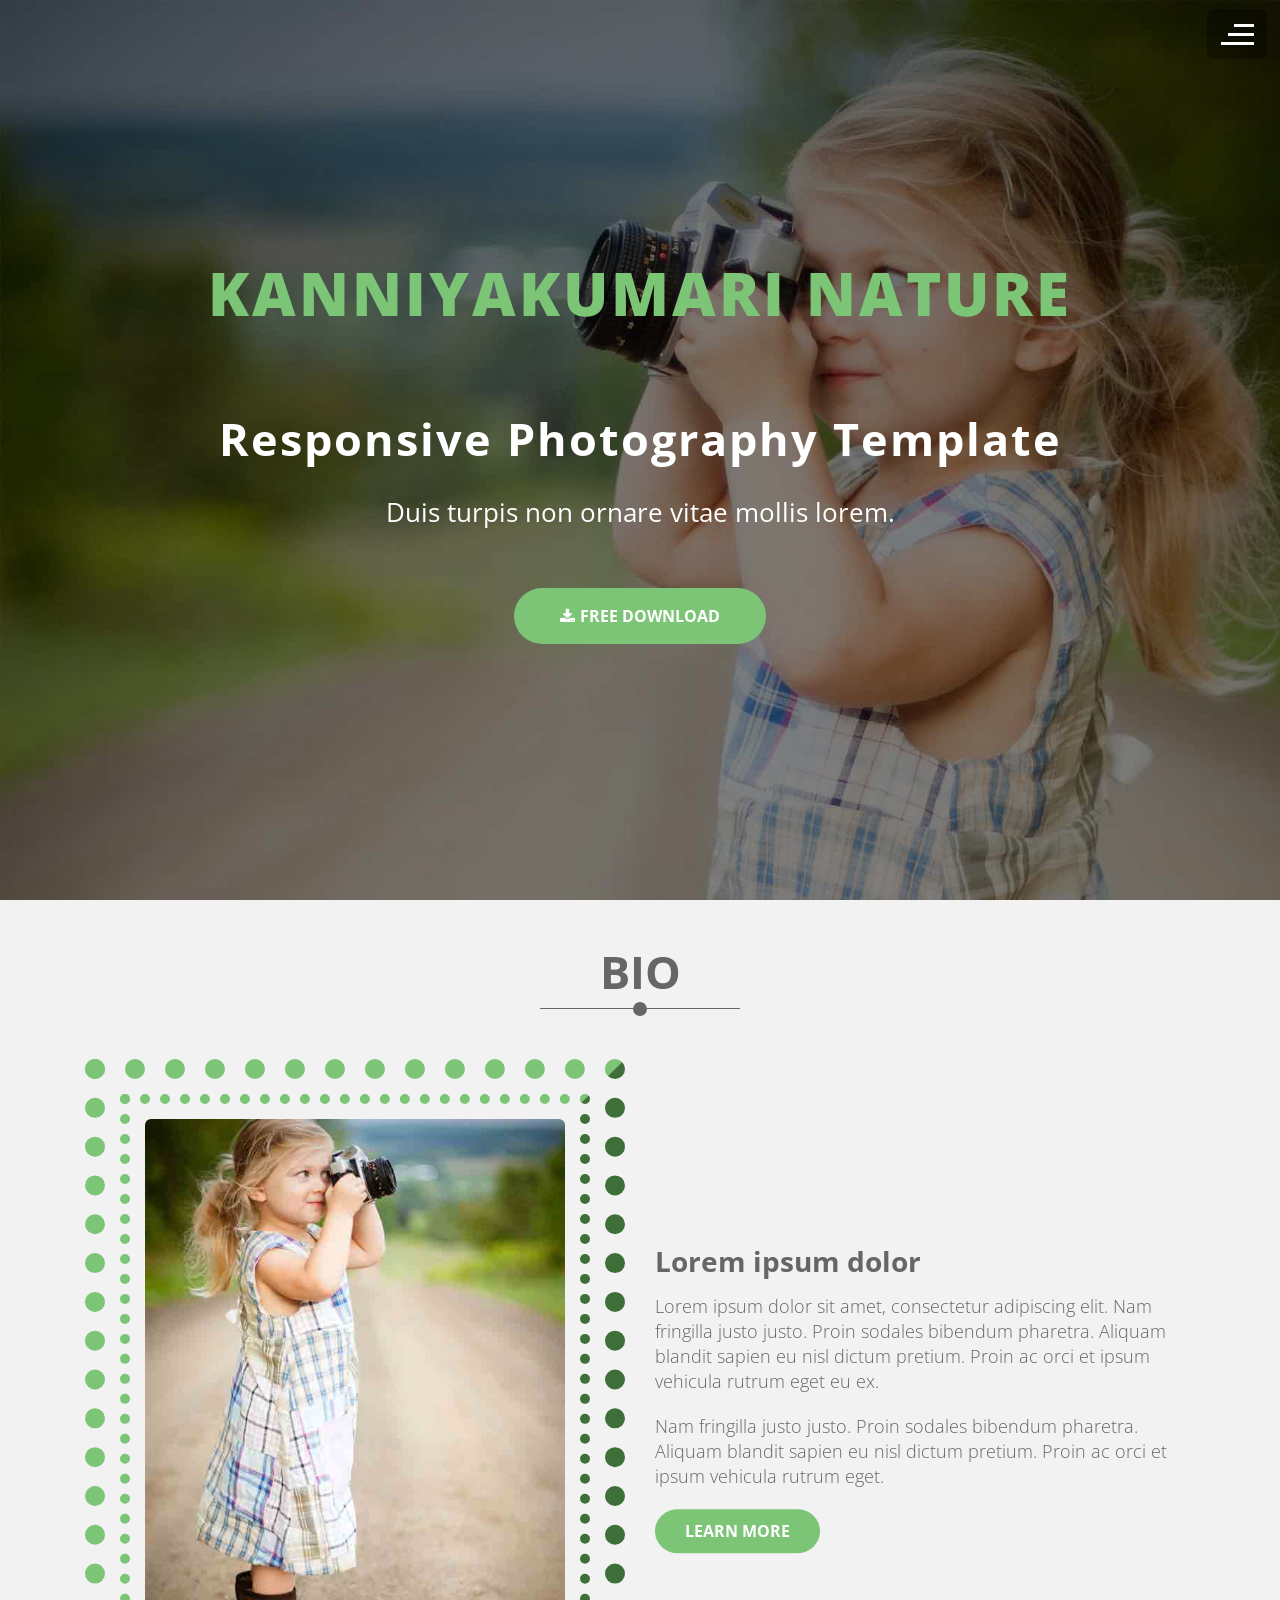
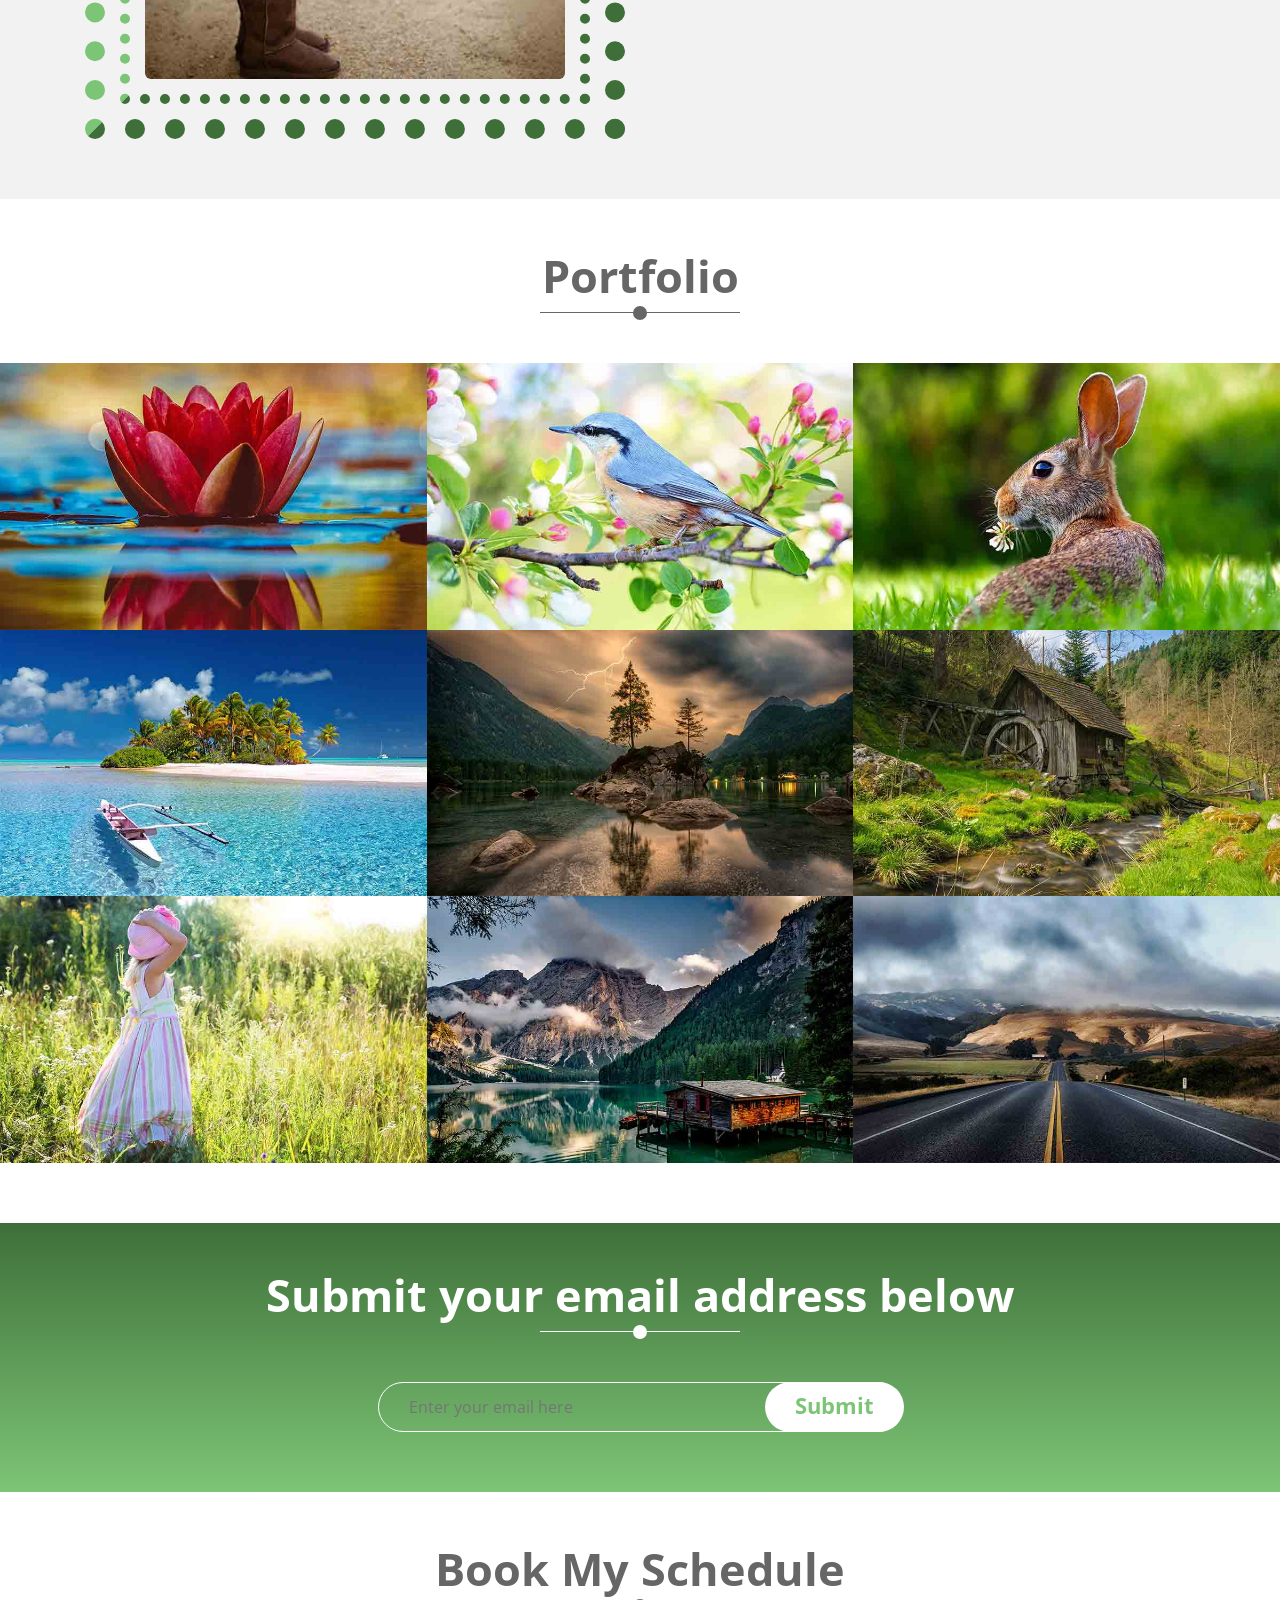
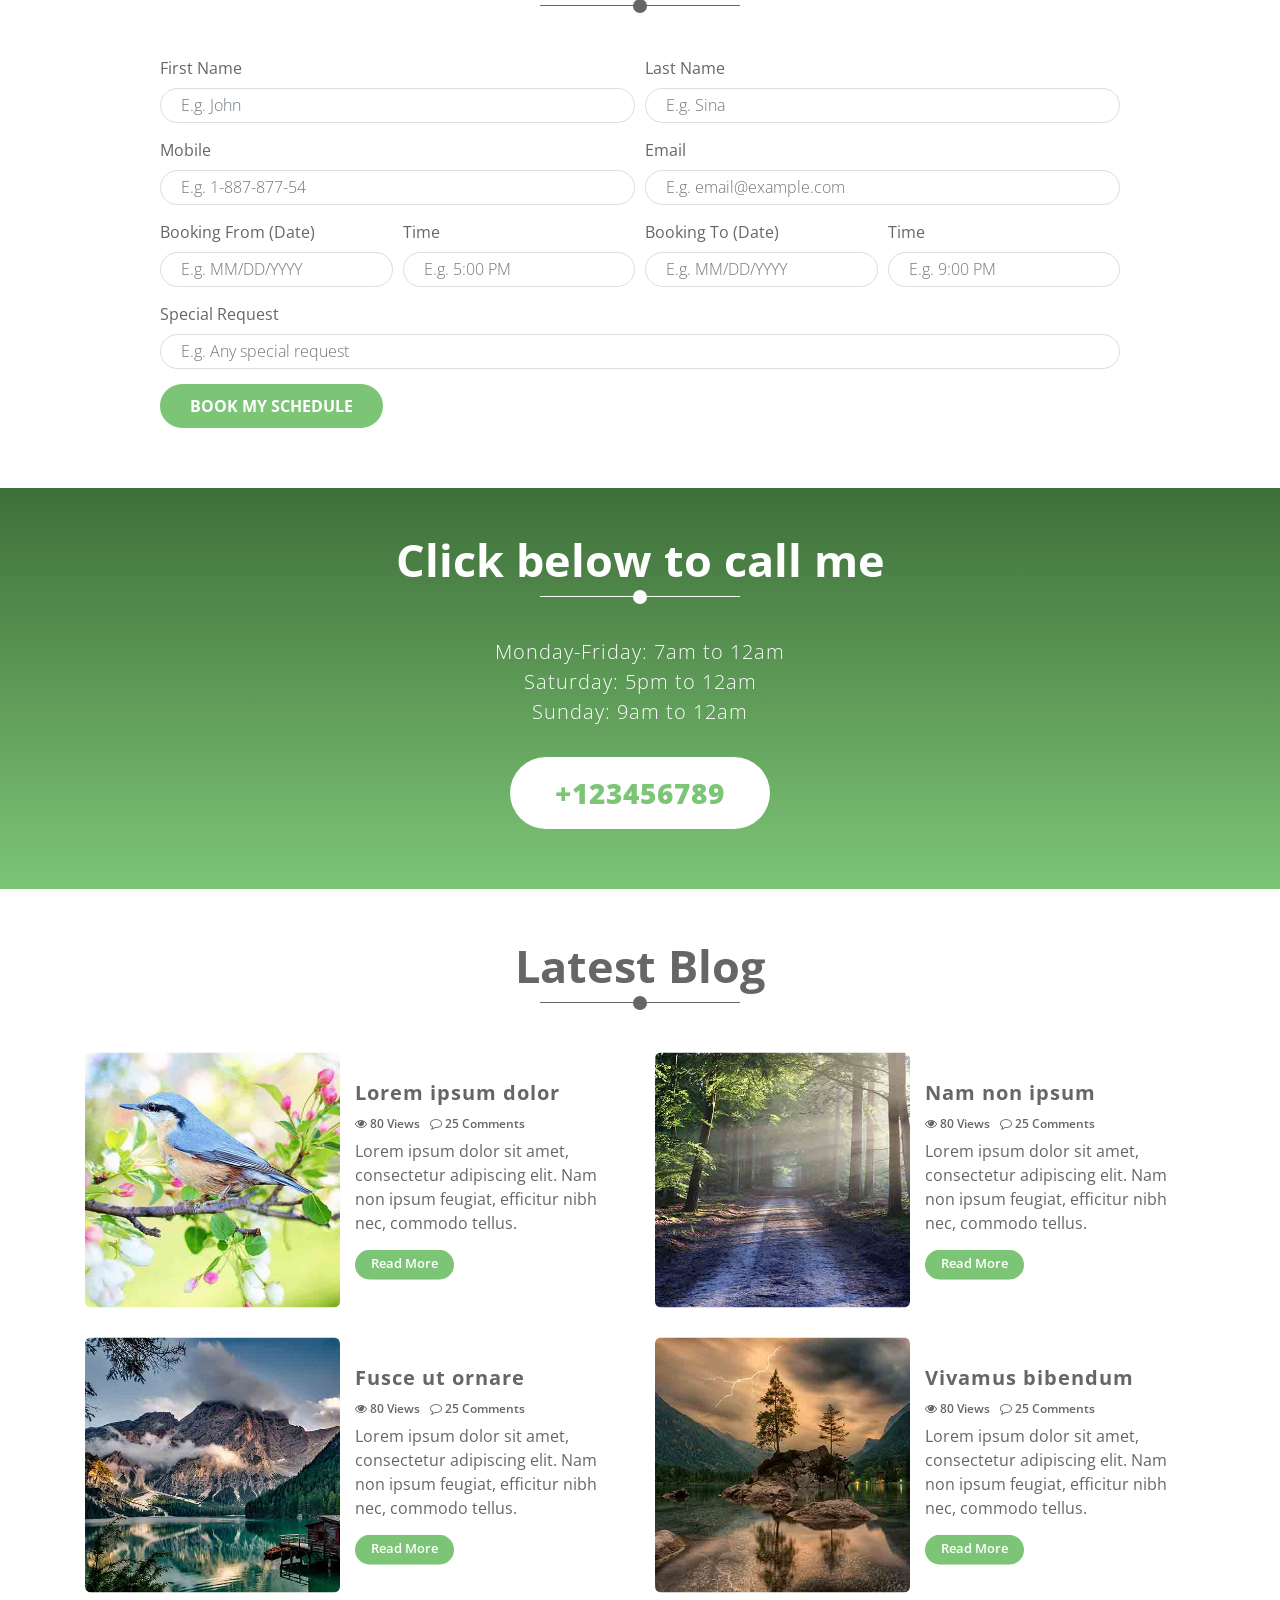
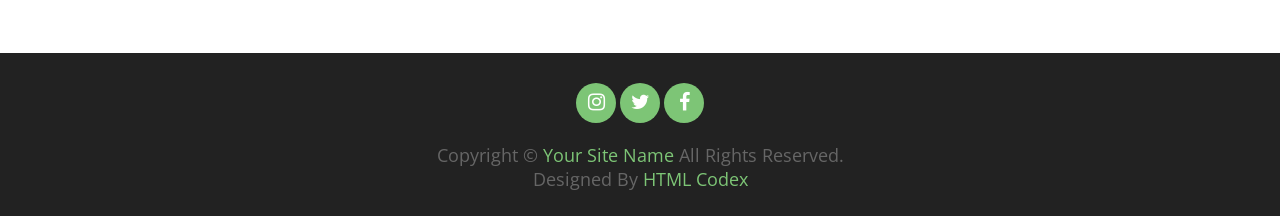
==== commit 5ce3a882: "commit1" ====
--- a/index.html
+++ b/index.html
@@ -2,7 +2,7 @@
 <html lang="en">
     <head>
         <meta charset="utf-8">
-        <title>NATURE | Responsive Photography Template</title>
+        <title>KANNIYAKUMARI NATURE | Responsive Photography Template</title>
         <meta content="width=device-width, initial-scale=1.0" name="viewport">
         <meta content="" name="keywords">
         <meta content="" name="description">
@@ -46,7 +46,7 @@
             <div class="container text-center">
                 <div class="row">
                     <div class="col-md-12">
-                        <h1><a class="brand" href="index.html">Nature</a></h1>
+                        <h1><a class="brand" href="index.html">KANNIYAKUMARI Nature</a></h1>
                         <!-- <a class="brand" href="index.html"><img alt="Logo" src="img/logo.jpg"></a> -->
                     </div>
                 </div>
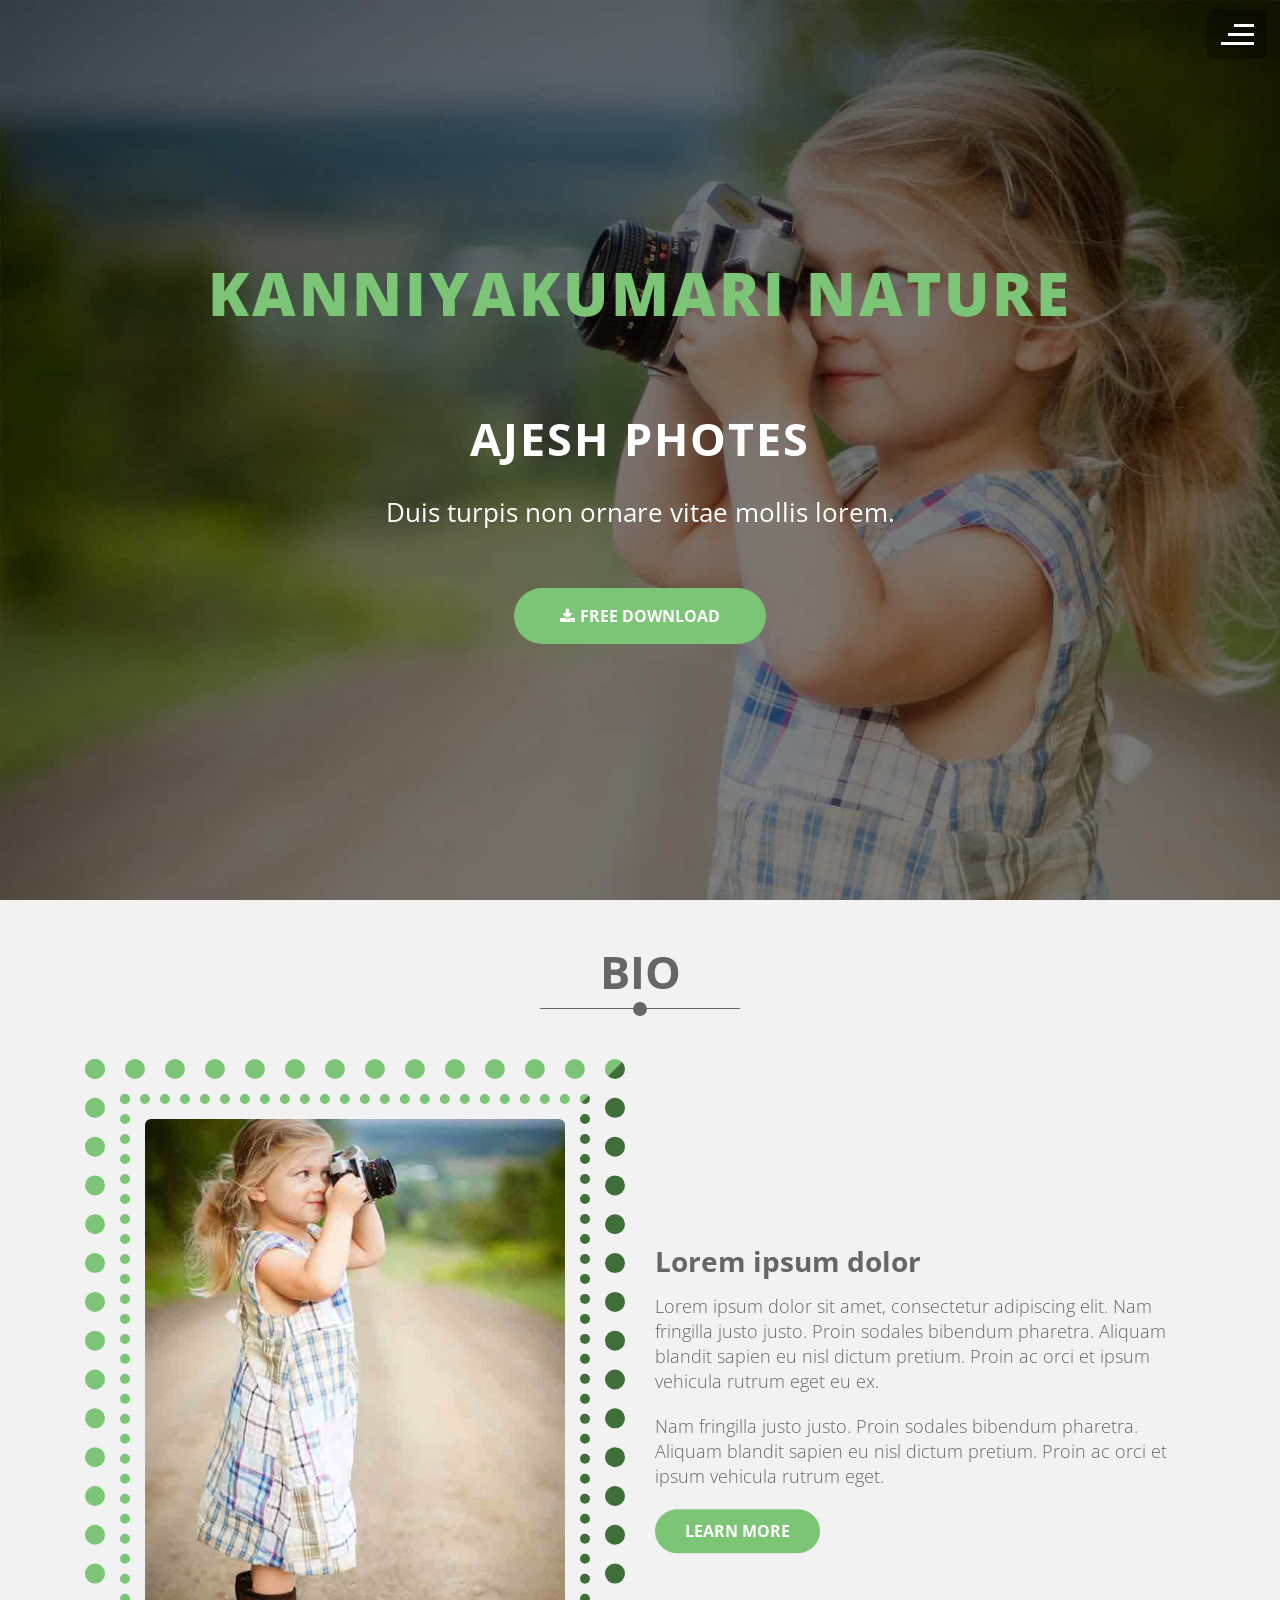
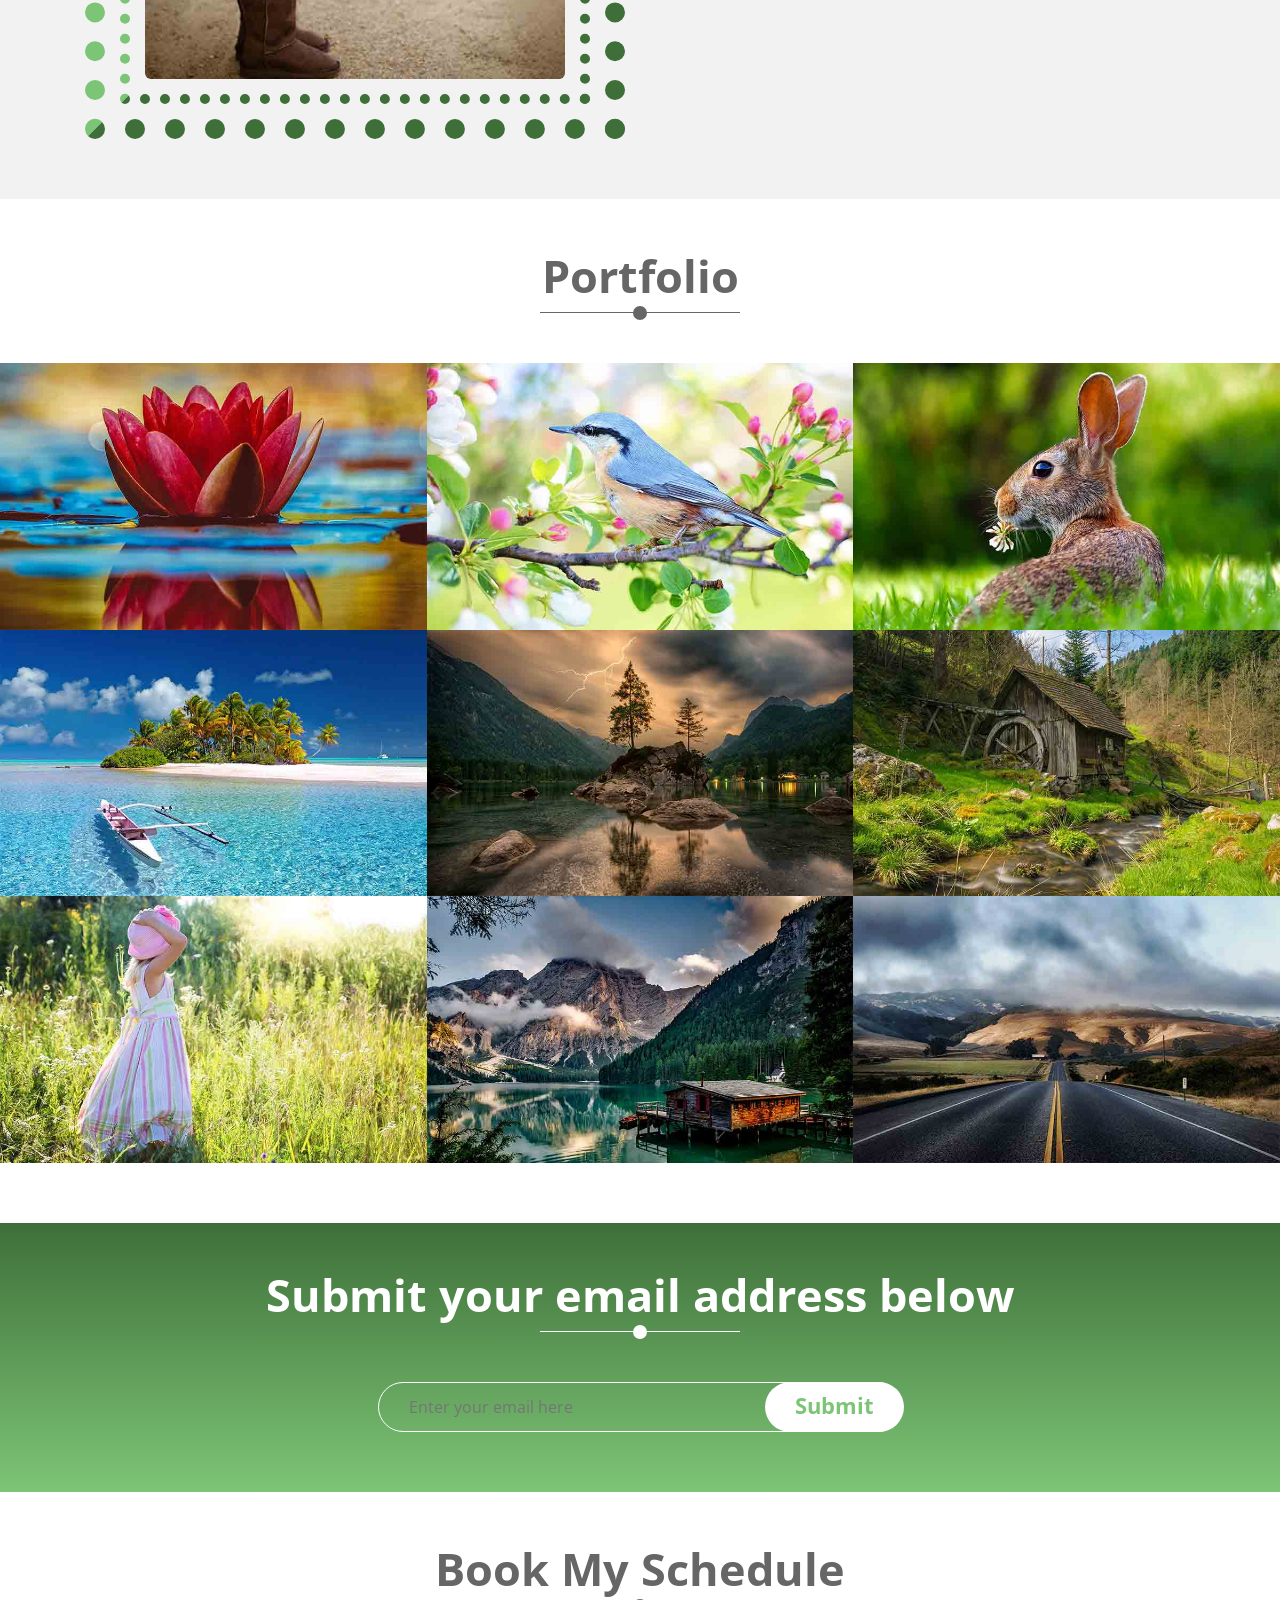
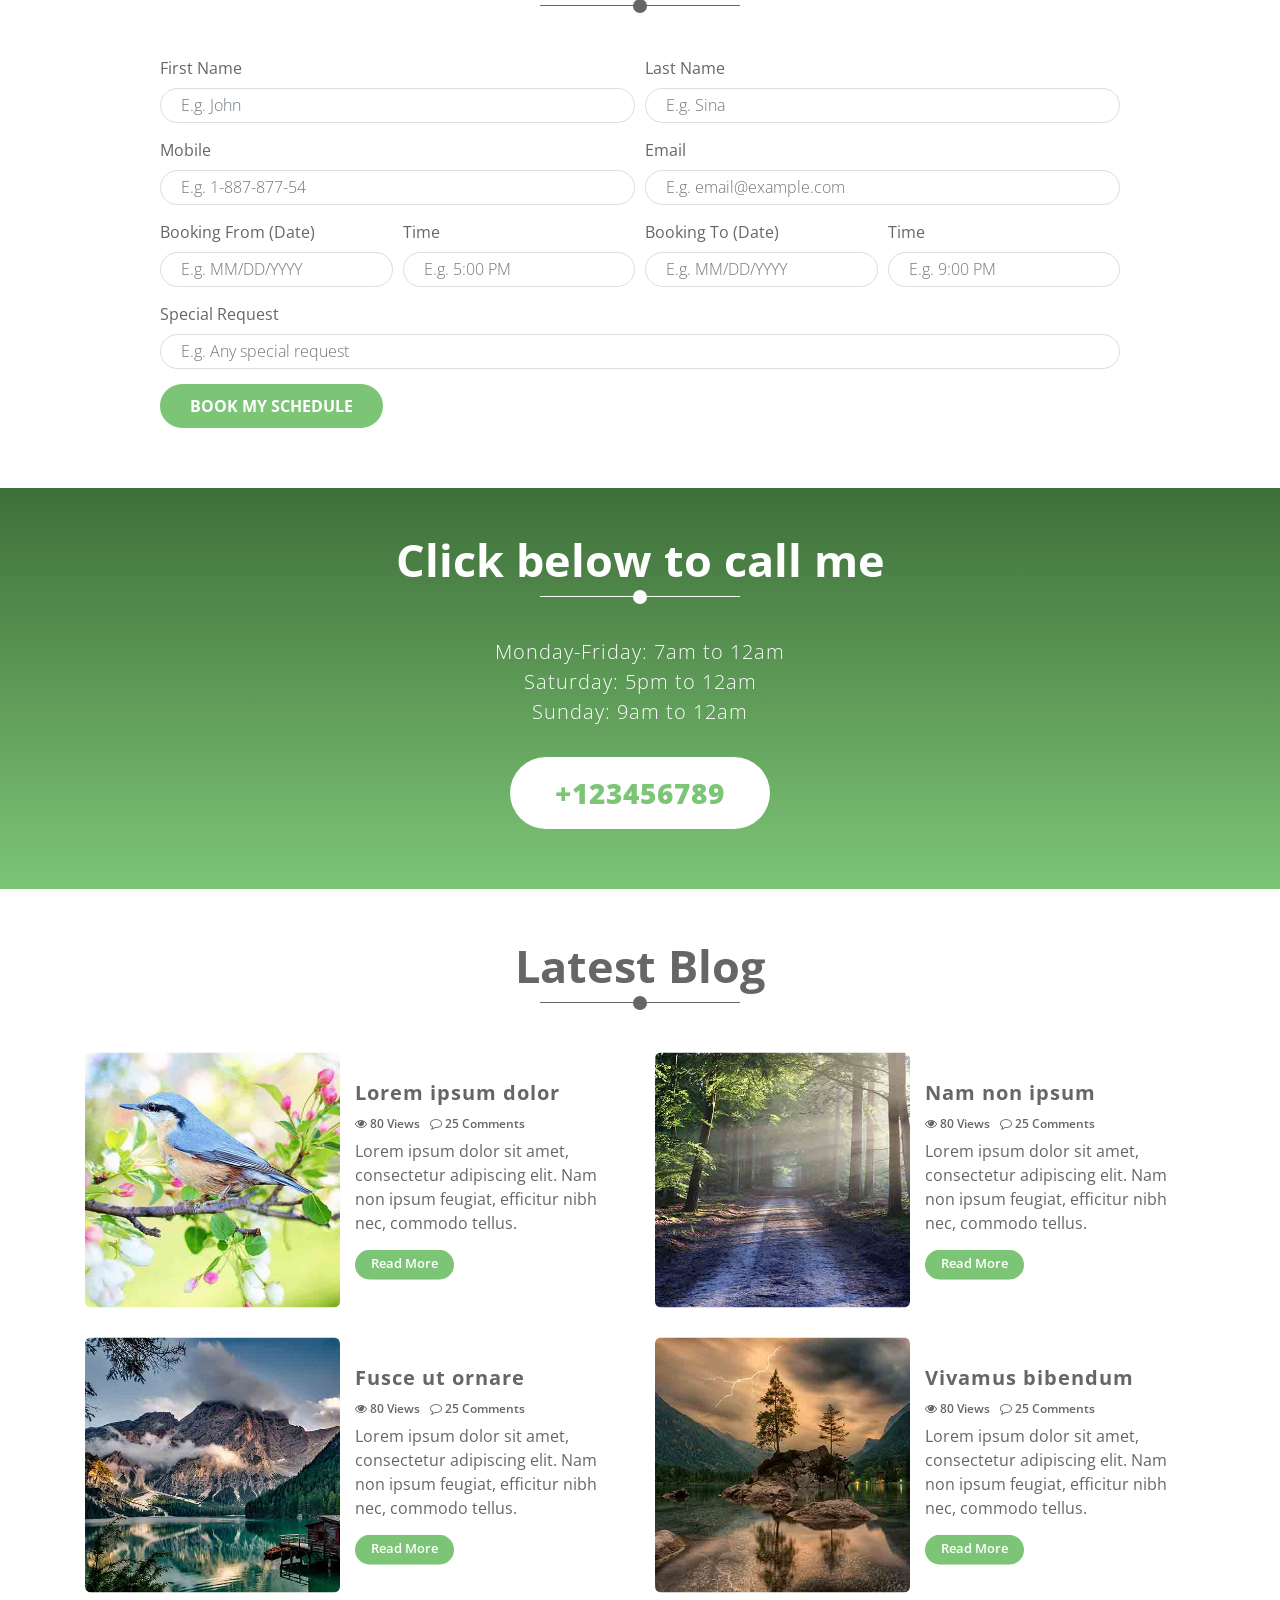
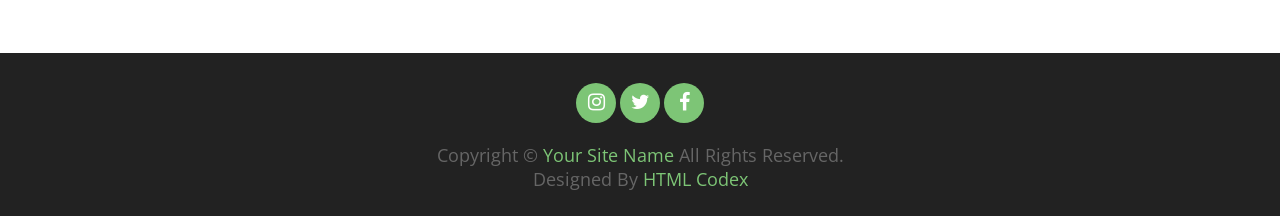
==== commit af1d6e06: "commit1" ====
--- a/index.html
+++ b/index.html
@@ -2,7 +2,7 @@
 <html lang="en">
     <head>
         <meta charset="utf-8">
-        <title>KANNIYAKUMARI NATURE | Responsive Photography Template</title>
+        <title>KANNIYAKUMARI NATURE | AJESH PHOTES</title>
         <meta content="width=device-width, initial-scale=1.0" name="viewport">
         <meta content="" name="keywords">
         <meta content="" name="description">
@@ -52,7 +52,7 @@
                 </div>
 
                 <div class="col-md-12">
-                    <h1>Responsive Photography Template</h1>
+                    <h1>AJESH PHOTES</h1>
 
                     <p class="tagline">
                         Duis turpis non ornare vitae mollis lorem.
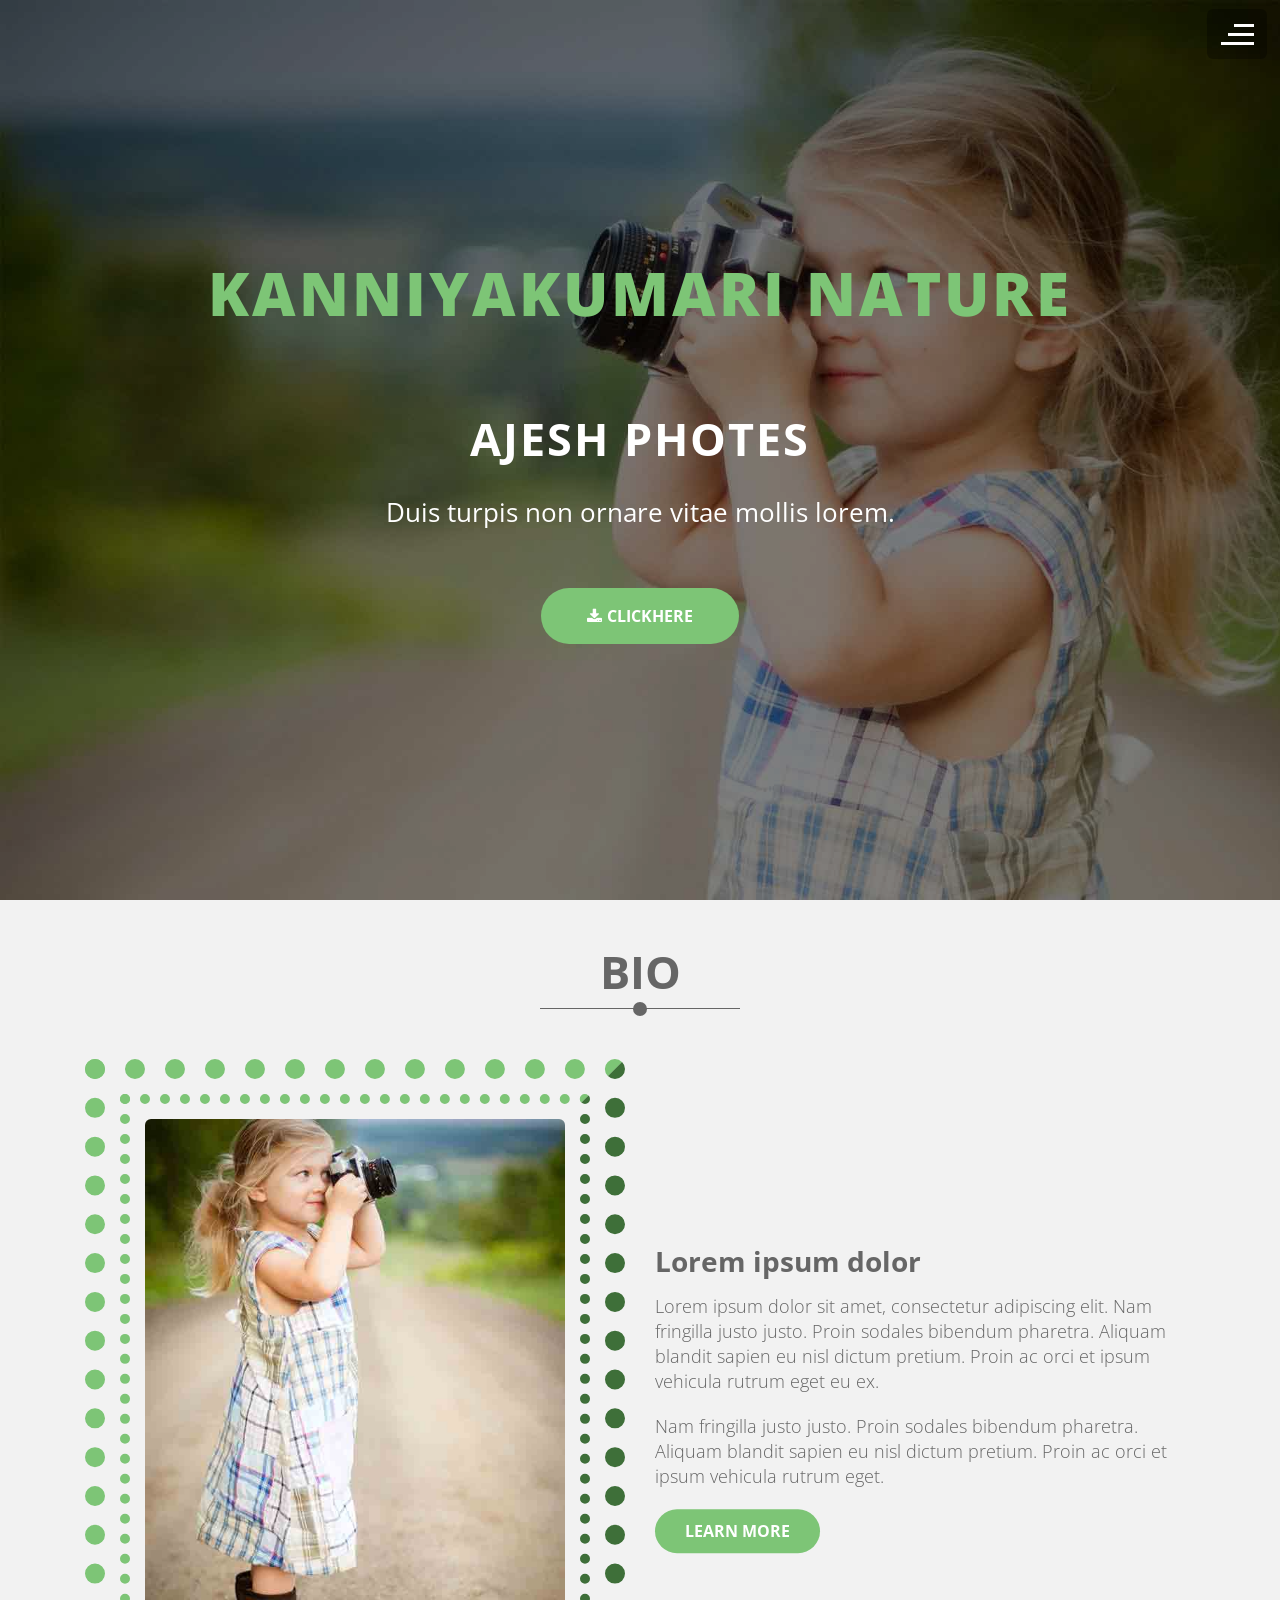
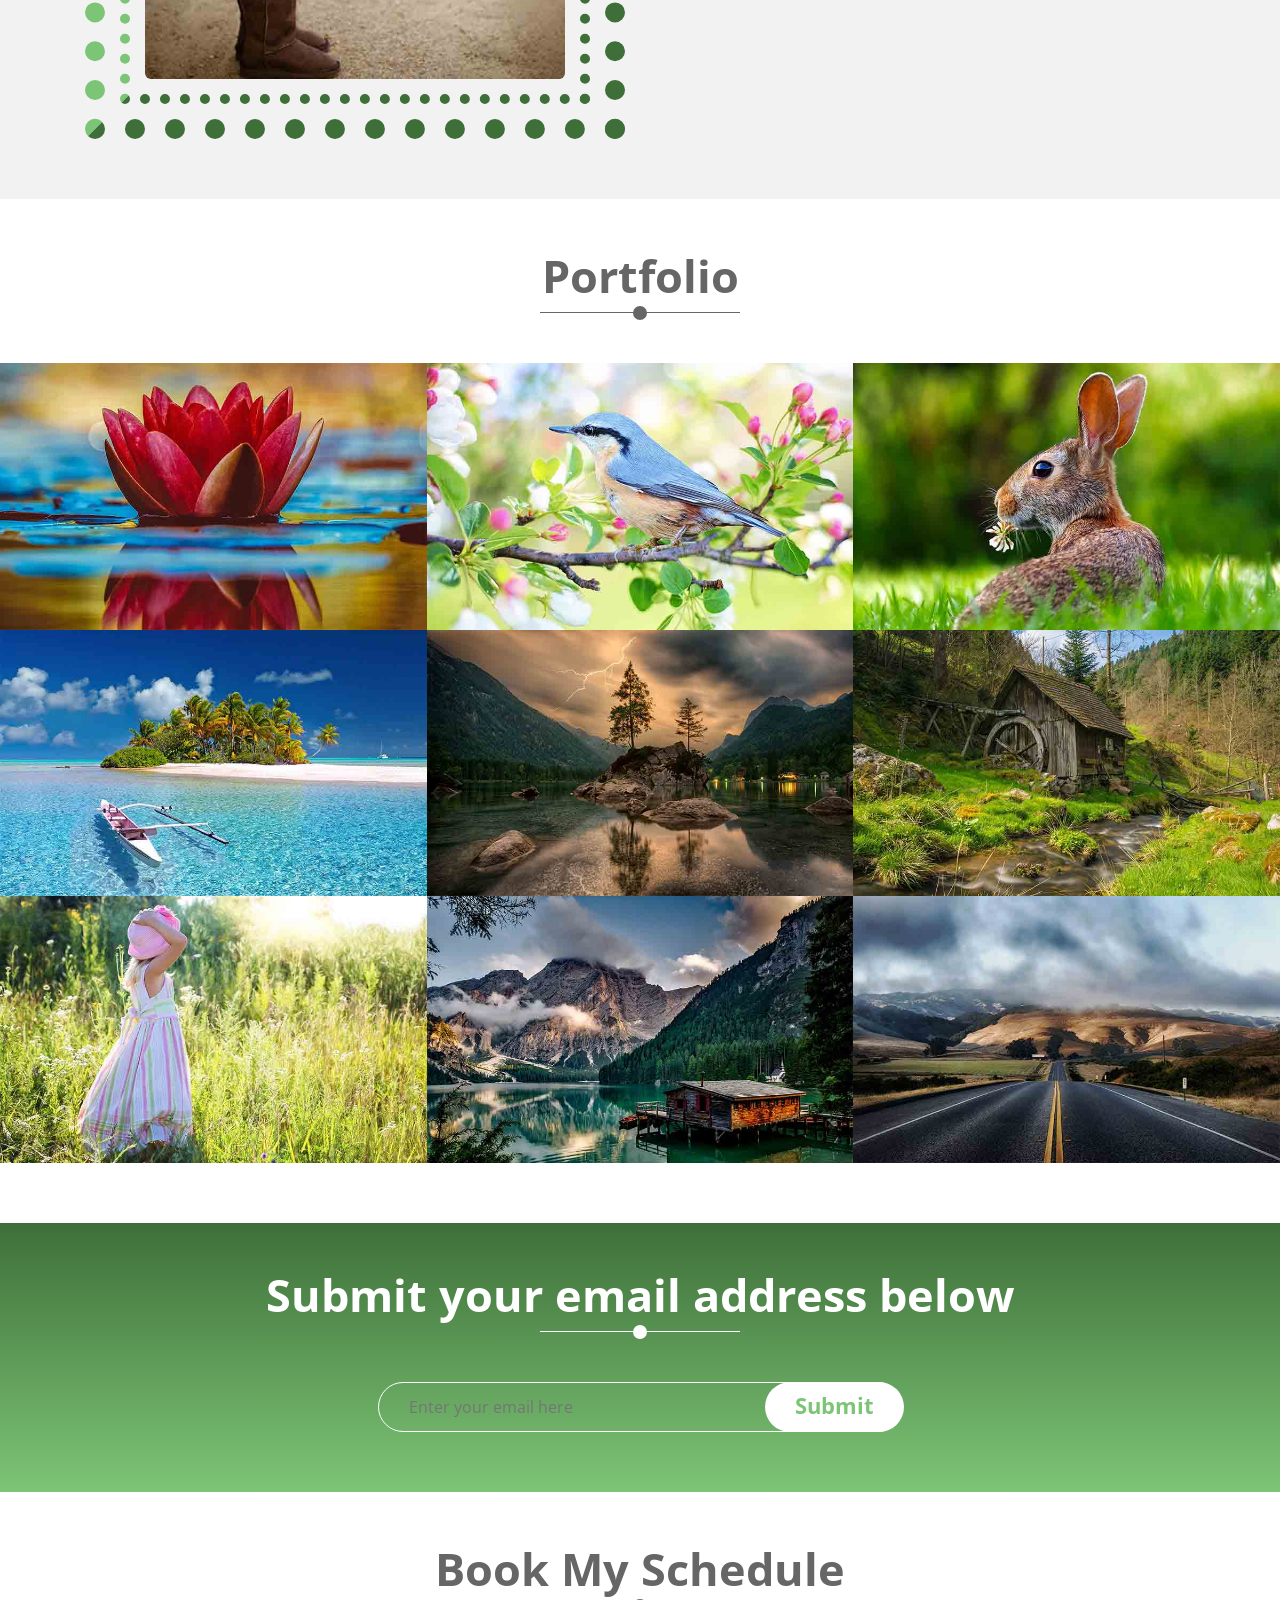
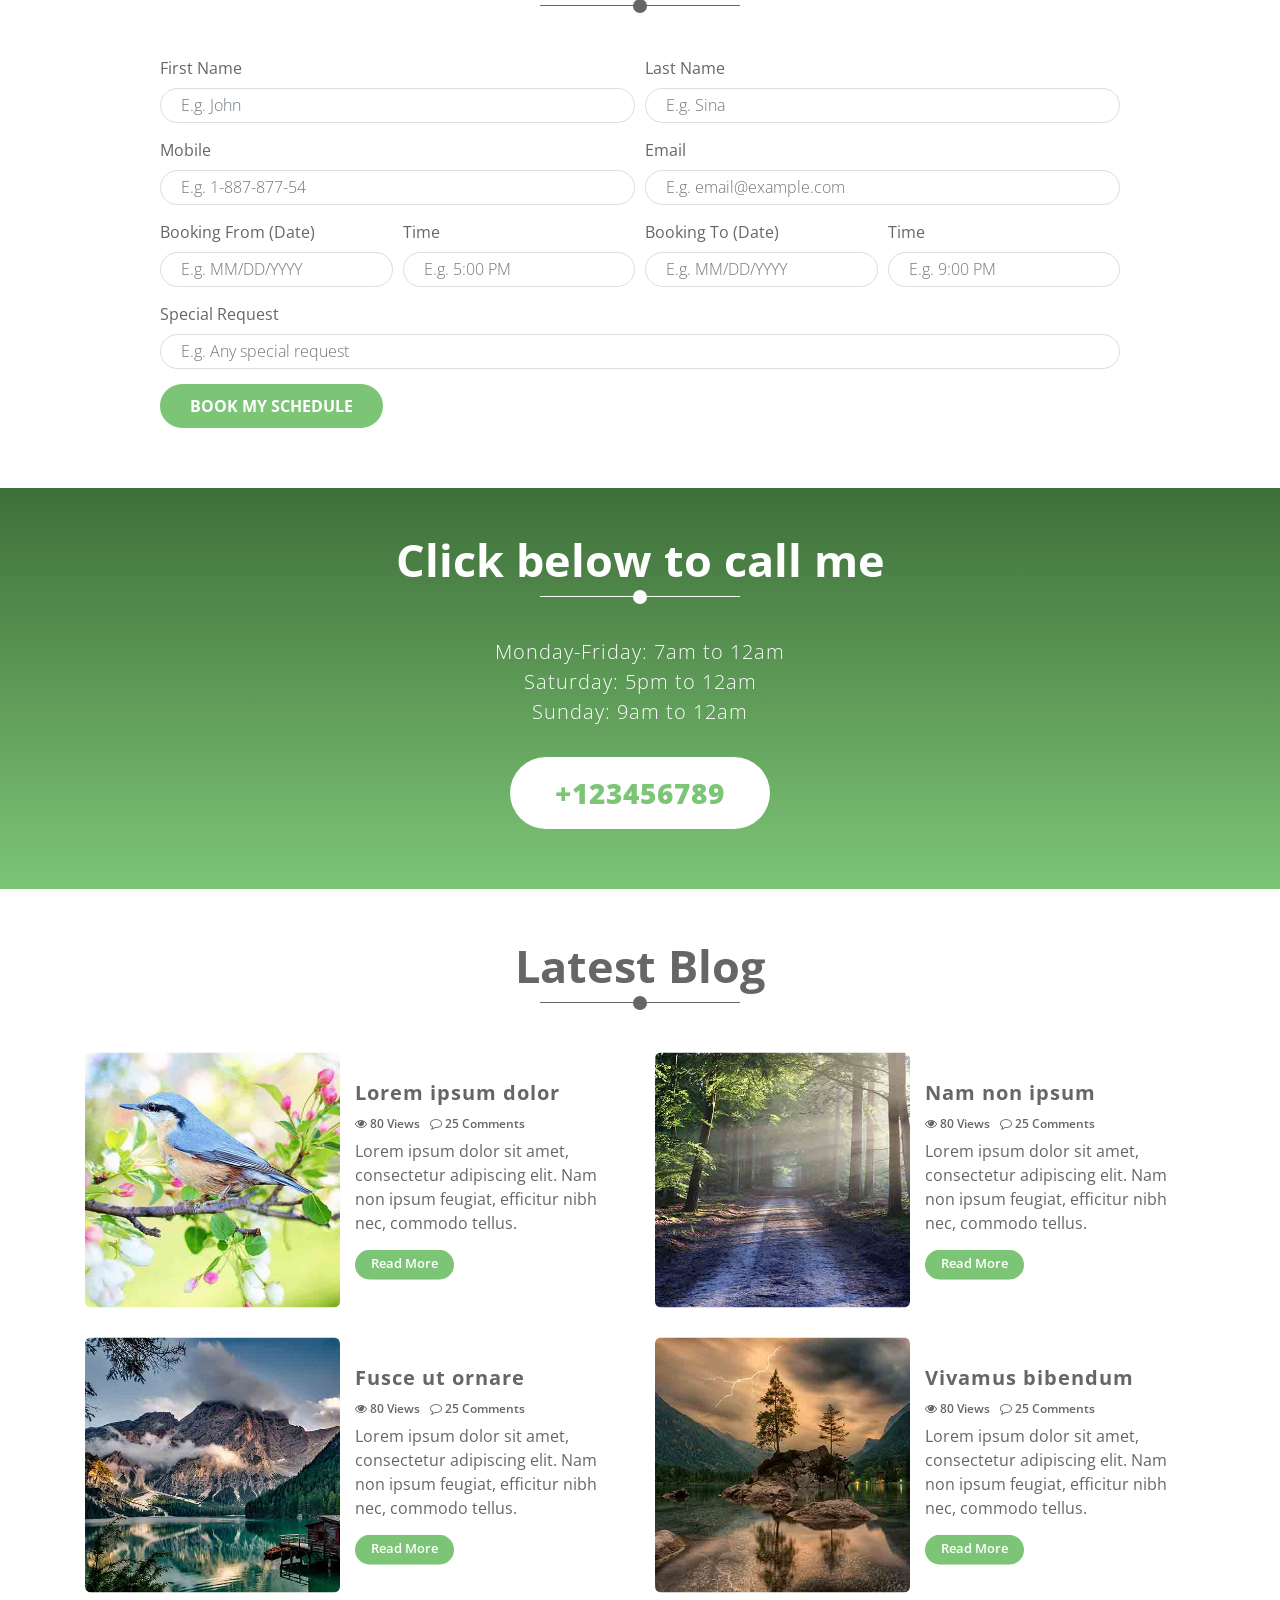
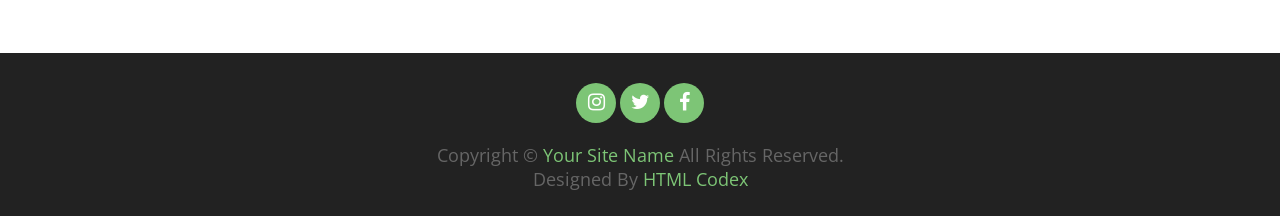
==== commit 33d6886f: "commit1" ====
--- a/index.html
+++ b/index.html
@@ -57,7 +57,7 @@
                     <p class="tagline">
                         Duis turpis non ornare vitae mollis lorem.
                     </p>
-                    <a class="btn" data-toggle="popover" data-container="body" data-placement="top" data-html="true" id="download"><i class="fa fa-download"></i>Free Download</a>
+                    <a class="btn" data-toggle="popover" data-container="body" data-placement="top" data-html="true" id="download"><i class="fa fa-download"></i>Clickhere</a>
                     <div id="popover-content-download">
                         <form>
                             <ul class="list-group">
